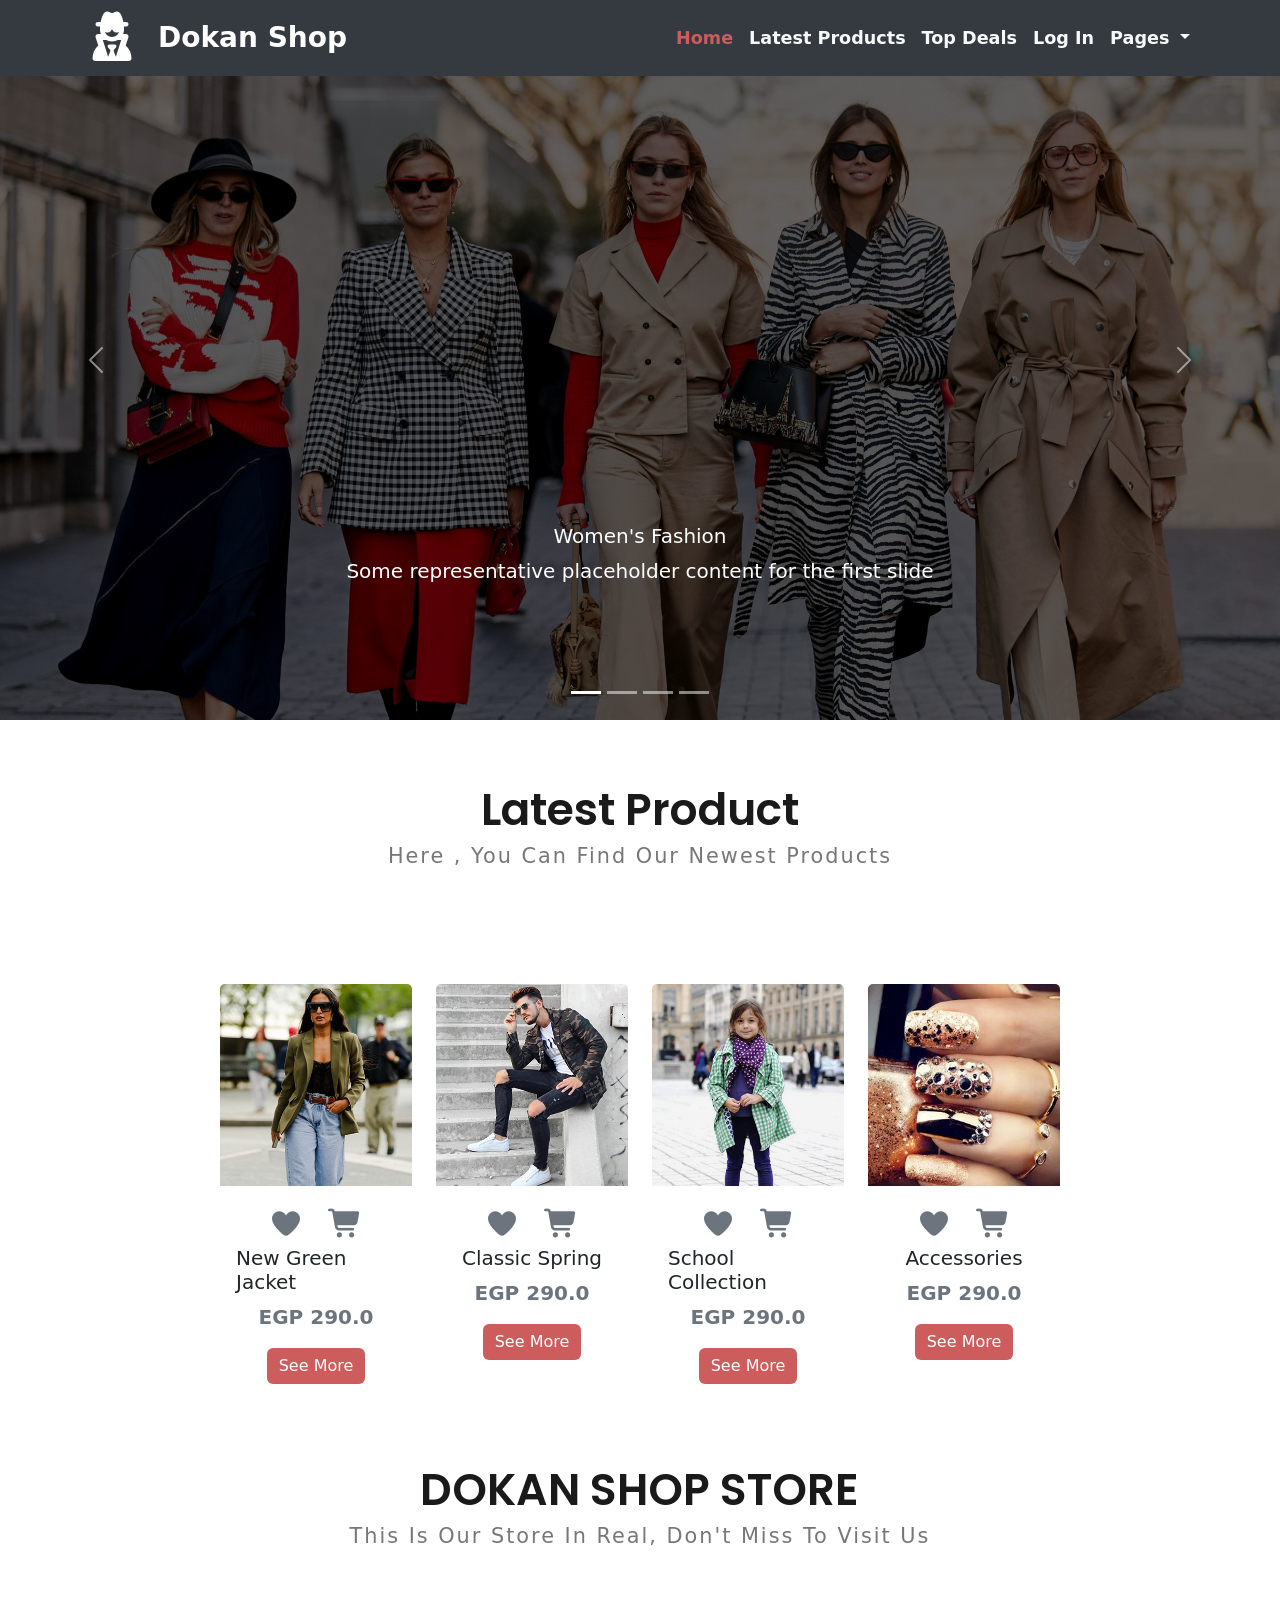
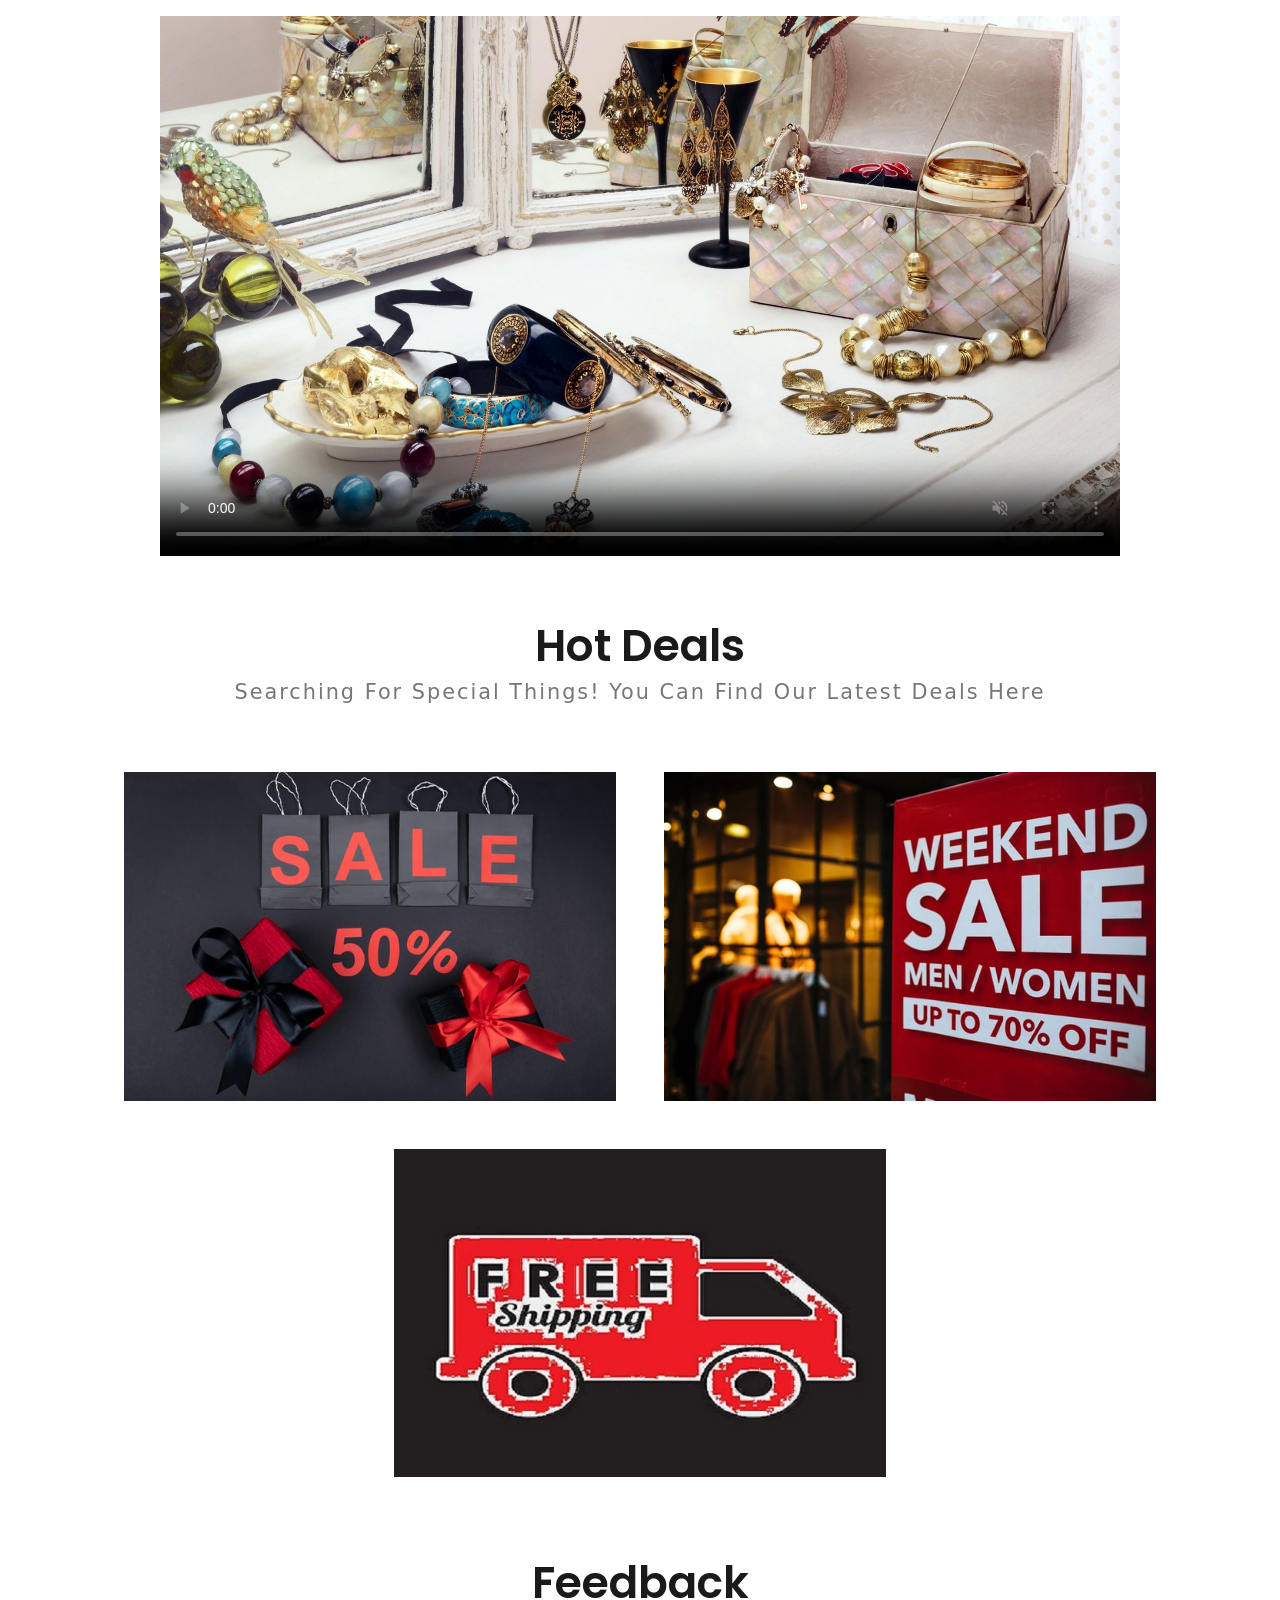
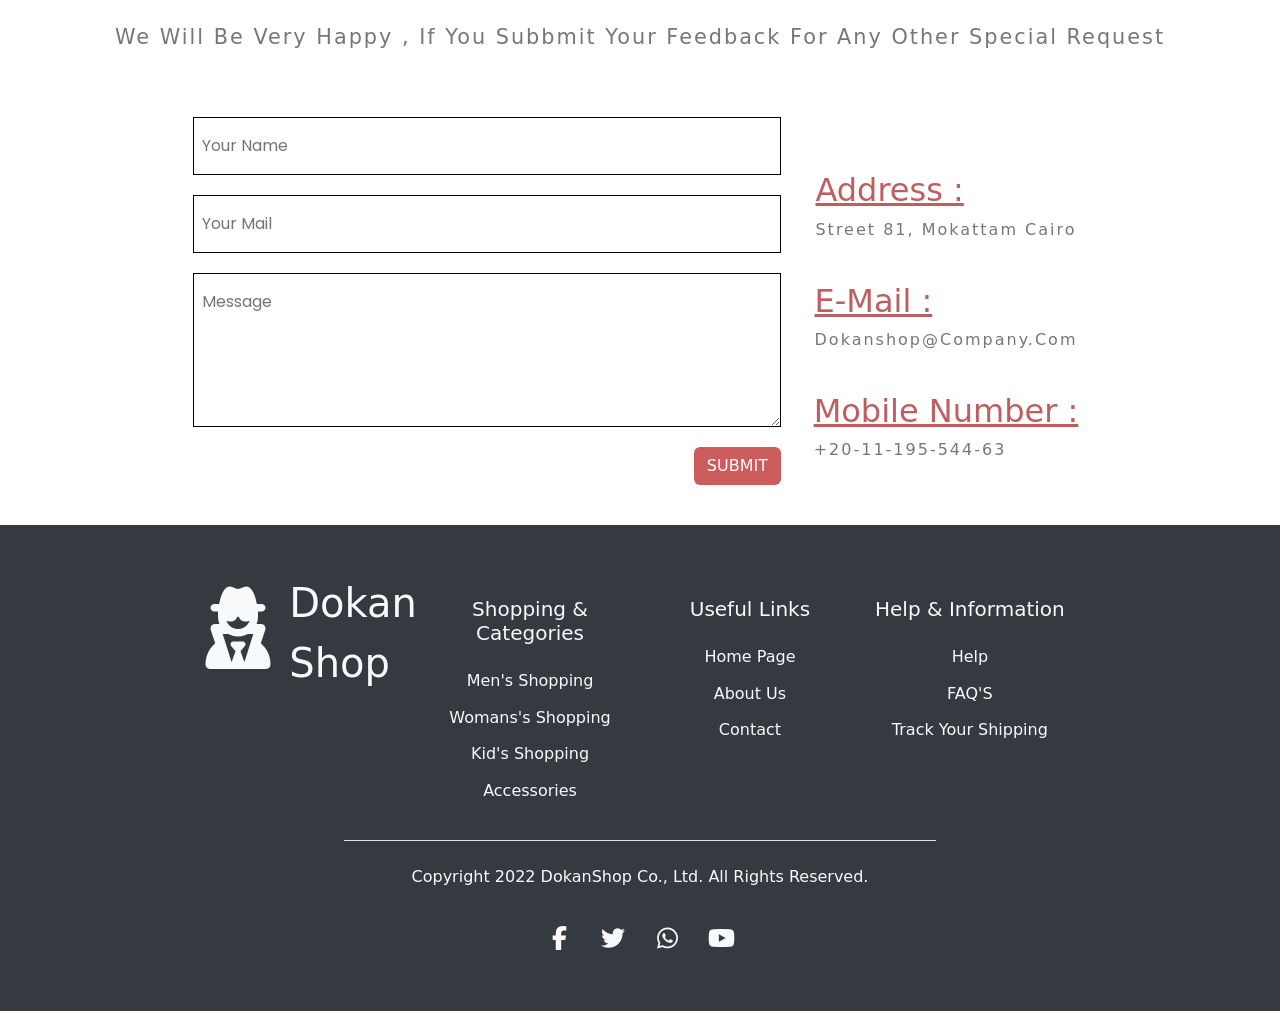
==== index.html @ b4fa2445 "removed any redundant classes" ====
<!doctype html>
<html lang="en">
  <head>
    <meta charset="UTF-8" />
    <meta name="viewport" content="width=device-width, initial-scale=1.0" />
    <link rel="stylesheet" href="CSS/index.css" />
    <link rel="stylesheet" href="CSS/bootstrap.min.css" />
    <link rel="stylesheet" href="CSS/all.min.css" />
    <link rel="stylesheet" href="CSS/navbar&end_section.css" />
    <link rel="stylesheet" href="CSS/txt_styles.css" />
    <link
      href="https://fonts.googleapis.com/css2?family=Poppins:wght@400;600;700&display=swap"
      rel="stylesheet"
    />
    <title>DOKAN SHOP</title>
  </head>
  <body>
    <!-- NAV -->
    <nav
      class="navbar navbar-expand-lg bg-grey position-fixed top-0 z-3 w-100"
      data-bs-theme="dark"
    >
      <div class="container fw-bolder">
        <a class="navbar-brand" href="#"
          ><i class="fas fa-user-secret size"></i
        ></a>
        <a class="navbar-brand fs-3" href="#">Dokan Shop</a>
        <button
          class="navbar-toggler"
          type="button"
          data-bs-toggle="collapse"
          data-bs-target="#navbarNav"
          aria-controls="navbarNav"
          aria-expanded="false"
          aria-label="Toggle navigation"
        >
          <span class="navbar-toggler-icon"></span>
        </button>
        <div
          class="collapse navbar-collapse justify-content-end"
          id="navbarNav"
        >
          <ul class="navbar-nav">
            <li class="nav-item">
              <a
                class="nav-link active fw-bolder nav_text home_c"
                aria-current="page"
                href="#"
                >Home</a
              >
            </li>
            <li class="nav-item">
              <a class="nav-link text-light nav_text" href="#Product"
                >Latest Products</a
              >
            </li>
            <li class="nav-item">
              <a class="nav-link text-light nav_text" href="#Deals"
                >Top Deals</a
              >
            </li>
            <li class="nav-item">
              <a class="nav-link text-light nav_text" href="html/LogIn.html"
                >Log In</a
              >
            </li>
            <li class="nav-item dropdown">
              <a
                class="nav-link dropdown-toggle text-light nav_text"
                href="#"
                role="button"
                data-bs-toggle="dropdown"
                aria-expanded="false"
              >
                Pages
              </a>
              <ul class="dropdown-menu">
                <li>
                  <a class="dropdown-item nav_text" href="html/About.html"
                    >About Us</a
                  >
                </li>
                <li>
                  <a class="dropdown-item nav_text" href="html/MenPage.html"
                    >Men's</a
                  >
                </li>
                <li>
                  <a class="dropdown-item nav_text" href="html/WomanPage.html"
                    >Women's</a
                  >
                </li>
                <li>
                  <a class="dropdown-item nav_text" href="html/KidsPage.html"
                    >Kid's</a
                  >
                </li>
                <li>
                  <a class="dropdown-item nav_text" href="html/Accessories.html"
                    >Accessories</a
                  >
                </li>
                <li><hr class="dropdown-divider nav_line" /></li>
                <li>
                  <a class="dropdown-item nav_text" href="html/Contact.html"
                    >Contact Us</a
                  >
                </li>
              </ul>
            </li>
          </ul>
        </div>
      </div>
    </nav>
    <!-- NAV -->

    <!-- Carousel -->
    <div id="carouselExampleIndicators" class="carousel slide mb-5">
      <div class="carousel-indicators indicators">
        <button
          type="button"
          data-bs-target="#carouselExampleIndicators"
          data-bs-slide-to="0"
          class="active"
          aria-current="true"
          aria-label="Slide 1"
        ></button>
        <button
          type="button"
          data-bs-target="#carouselExampleIndicators"
          data-bs-slide-to="1"
          aria-label="Slide 2"
        ></button>
        <button
          type="button"
          data-bs-target="#carouselExampleIndicators"
          data-bs-slide-to="2"
          aria-label="Slide 3"
        ></button>
        <button
          type="button"
          data-bs-target="#carouselExampleIndicators"
          data-bs-slide-to="3"
          aria-label="Slide 4"
        ></button>
      </div>
      <div class="carousel-inner">
        <div class="carousel-item active">
          <img
            src="media/women-001.jpg"
            class="d-block w-100 adjust"
            alt="Women's Fashion"
          />
          <div class="carousel-caption mb-lg-4 mb-sm-1 indicators top_70">
            <h1 class="fs-5">Women's Fashion</h1>
            <p class="fs-5 fw-light">
              Some representative placeholder content for the first slide
            </p>
          </div>
        </div>
        <div class="carousel-item">
          <img
            src="media/men-001.jpg"
            class="d-block w-100 adjust"
            alt="Men's Fashion"
          />
          <div class="carousel-caption mb-lg-4 mb-sm-1 fs-3 indicators top_70">
            <h1 class="fs-5">Men's Fashion</h1>
            <p class="fs-5 fw-light">
              Some representative placeholder content for the second slide
            </p>
          </div>
        </div>
        <div class="carousel-item">
          <img
            src="media/kid-001.jpg"
            class="d-block w-100 adjust"
            alt="Kid's Fashion"
          />
          <div class="carousel-caption mb-lg-4 mb-sm-1 fs-3 indicators top_70">
            <h1 class="fs-5">Kid's Fashion</h1>
            <p class="fs-5 fw-light">
              Some representative placeholder content for the third slide
            </p>
          </div>
        </div>
        <div class="carousel-item">
          <img
            src="media/accessories-001.jpg"
            class="d-block w-100 adjust"
            alt="Accessories"
          />
          <div class="carousel-caption mb-lg-4 mb-sm-1 fs-3 indicators top_70">
            <h1 class="fs-5">Accessories</h1>
            <p class="fs-5 fw-light">
              Some representative placeholder content for the fourth slide
            </p>
          </div>
        </div>
      </div>
      <button
        class="carousel-control-prev indicators"
        type="button"
        data-bs-target="#carouselExampleIndicators"
        data-bs-slide="prev"
      >
        <span class="carousel-control-prev-icon" aria-hidden="true"></span>
        <span class="visually-hidden">Previous</span>
      </button>
      <button
        class="carousel-control-next indicators"
        type="button"
        data-bs-target="#carouselExampleIndicators"
        data-bs-slide="next"
      >
        <span class="carousel-control-next-icon" aria-hidden="true"></span>
        <span class="visually-hidden">Next</span>
      </button>
    </div>
    <!-- Carousel -->

    <!-- Product -->
    <section
      class="container d-flex flex-column align-items-center gap-5 p-3 prod_w"
      id="Product"
    >
      <div class="title1">
        <h1 class="text-center main_title">Latest Product</h1>
        <p class="text-center prod_txt">
          here , you can find our newest products
        </p>
      </div>
      <div class="row w-100 mt-5">
        <!-- Card 1 -->
        <div class="card border-0 col-lg-3 col-md-6 col-sm-12">
          <img
            src="media/women-01.jpg"
            class="card-img-top"
            alt="New Green Jacket"
          />
          <div class="card-body d-flex align-items-center flex-column">
            <div
              class="card_i d-flex justify-content-evenly p-2 w-100 text-secondary"
            >
              <i class="fa-solid fa-heart fs-3 icon_hov"></i>
              <i class="fa-solid fa-cart-shopping fs-3 icon_hov"></i>
            </div>
            <h5 class="card-title">New Green Jacket</h5>
            <p class="card-text text-secondary fs-5 fw-bold">EGP 290.0</p>
            <a href="html/WomanPage.html" class="btn btn_cust">See More</a>
          </div>
        </div>
        <!-- Card 2 -->
        <div class="card border-0 col-lg-3 col-md-6 col-12">
          <img
            src="media/men-01.jpg"
            class="card-img-top"
            alt="Classic Spring"
          />
          <div class="card-body d-flex align-items-center flex-column">
            <div
              class="card_i d-flex justify-content-evenly p-2 w-100 text-secondary"
            >
              <i class="fa-solid fa-heart fs-3 icon_hov"></i>
              <i class="fa-solid fa-cart-shopping fs-3 icon_hov"></i>
            </div>
            <h5 class="card-title">Classic Spring</h5>
            <p class="card-text text-secondary fs-5 fw-bold">EGP 290.0</p>
            <a href="html/MenPage.html" class="btn btn_cust">See More</a>
          </div>
        </div>
        <!-- Card 3 -->
        <div class="card border-0 col-lg-3 col-md-6 col-sm-12">
          <img
            src="media/kid-01.jpg"
            class="card-img-top"
            alt="School Collection"
          />
          <div class="card-body d-flex align-items-center flex-column">
            <div
              class="card_i d-flex justify-content-evenly p-2 w-100 text-secondary"
            >
              <i class="fa-solid fa-heart fs-3 icon_hov"></i>
              <i class="fa-solid fa-cart-shopping fs-3 icon_hov"></i>
            </div>
            <h5 class="card-title">School Collection</h5>
            <p class="card-text text-secondary fs-5 fw-bold">EGP 290.0</p>
            <a href="html/KidsPage.html" class="btn btn_cust">See More</a>
          </div>
        </div>
        <!-- Card 4 -->
        <div class="card border-0 col-lg-3 col-md-6 col-sm-12">
          <img
            src="media/accessories-01.jpg"
            class="card-img-top"
            alt="Accessories"
          />
          <div class="card-body d-flex align-items-center flex-column">
            <div
              class="card_i d-flex justify-content-evenly p-2 w-100 text-secondary"
            >
              <i class="fa-solid fa-heart fs-3 icon_hov"></i>
              <i class="fa-solid fa-cart-shopping fs-3 icon_hov"></i>
            </div>
            <h5 class="card-title">Accessories</h5>
            <p class="card-text text-secondary fs-5 fw-bold">EGP 290.0</p>
            <a href="html/Accessories.html" class="btn btn_cust">See More</a>
          </div>
        </div>
      </div>
    </section>
    <!-- Product -->

    <!-- Shop Video -->
    <section
      id="ShopVideo"
      class="d-flex justify-content-center align-items-center flex-column mt-5 gap-5"
    >
      <div class="text-center">
        <h1 class="main_title">DOKAN SHOP STORE</h1>
        <p class="prod_txt">
          This is Our Store In Real, Don't Miss To Visit Us
        </p>
      </div>

      <div class="video ratio ratio-16x9 w-75">
        <video
          controls
          muted
          class="object-fit-cover"
          poster="media/accessories-001.jpg"
        >
          <source src="media/videoplayback.mp4" type="video/mp4" />
        </video>
      </div>
    </section>
    <!-- Shop Video -->

    <!-- Deals -->
    <section
      id="Deals"
      class="d-flex flex-column justify-content-center align-items-center mt-5 p-3"
    >
      <div class="text-center pb-5">
        <h1 class="main_title">Hot Deals</h1>
        <p class="prod_txt">
          Searching For Special Things! You Can Find Our Latest Deals Here
        </p>
      </div>
      <div class="row justify-content-center g-5">
        <!-- Card1 -->
        <div
          class="deal_card position-relative d-flex justify-content-center align-items-center col-lg-5 col-md-6 col-12"
        >
          <img
            src="media/deal-02.jpg"
            alt="Black Friday Deal"
            class="w-100 h-auto d-block"
          />
          <div
            class="offer position-absolute d-flex flex-column text-light justify-content-center align-items-center text-center p-3"
          >
            <p class="offer_txt fs-2">Enjoy 50%</p>
            <p class="offer_txt fs-2">Discount On</p>
            <p class="offer_txt fs-2">Black Friday</p>
          </div>
        </div>
        <!-- Card2 -->
        <div
          class="deal_card position-relative d-flex justify-content-center align-items-center col-lg-5 col-md-6 col-12"
        >
          <img
            src="media/deal-03.jpg"
            alt="Weekend Deal"
            class="w-100 h-auto d-block"
          />
          <div
            class="offer position-absolute d-flex flex-column text-light justify-content-center align-items-center text-center p-3"
          >
            <p class="offer_txt fs-2">Enjoy Up To 70%</p>
            <p class="offer_txt fs-2">Sales On</p>
            <p class="offer_txt fs-2">Weekend</p>
          </div>
        </div>
        <!-- Card3 -->
        <div
          class="deal_card position-relative d-flex justify-content-center align-items-center col-lg-5 col-md-6 col-12"
        >
          <img
            src="media/deal-07.jpg"
            alt="Registration Deal"
            class="w-100 h-auto d-block"
          />
          <div
            class="offer position-absolute d-flex flex-column text-light justify-content-center align-items-center text-center p-3"
          >
            <p class="offer_txt fs-2">Enjoy Free</p>
            <p class="offer_txt fs-2">Delivery While</p>
            <p class="offer_txt fs-2">Register</p>
          </div>
        </div>
      </div>
    </section>
    <!-- Deals -->

    <!-- FORM -->
    <section id="Form" class="d-flex flex-column mt-5 p-3">
      <div class="d-flex flex-column gap-2 mb-4 text-center">
        <h1 class="main_title">Feedback</h1>
        <p class="prod_txt">
          We Will be Very Happy , If you Subbmit Your Feedback For Any Other
          Special Request
        </p>
      </div>
      <div class="d-flex p-4 justify-content-center row">
        <div class="col-lg-6 col-md-10 col-sm-12">
          <form class="w-100 d-flex flex-column gap-3">
            <input
              type="text"
              placeholder="Your Name"
              class="w-100 text-body-tertiary bg-body border border-black px-2 py-3 role"
              required
            />
            <input
              type="email"
              placeholder="Your Mail"
              class="w-100 text-body-tertiary bg-body border border-black px-2 py-3 role"
              required
            />
            <textarea
              placeholder="Message"
              class="w-100 text-body-tertiary bg-body border border-black px-2 py-3 role"
              rows="5"
              required
            ></textarea>
            <div class="d-flex justify-content-end">
              <button type="submit" class="btn nav_line">SUBMIT</button>
            </div>
          </form>
        </div>
        <div
          class="d-flex flex-column gap-4 col-lg-3 col-md-6 col-sm-12 justify-content-center align-items-center form_center mt-5"
        >
          <div>
            <h2 class="address_title fs-2">Address :</h2>
            <p class="feed_txt">Street 81, Mokattam Cairo</p>
          </div>
          <div>
            <h2 class="address_title fs-2">E-Mail :</h2>
            <p class="feed_txt">Dokanshop@Company.Com</p>
          </div>
          <div>
            <h2 class="address_title fs-2">Mobile Number :</h2>
            <p class="feed_txt">+20-11-195-544-63</p>
          </div>
        </div>
      </div>
    </section>
    <!-- FORM -->

    <!-- END -->
    <footer
      id="End"
      class="d-flex flex-column justify-content-center align-items-center bg-grey p-5 w-100"
    >
      <div class="up_section justify-content-evenly text-light row">
        <div
          class="d-flex col-lg-3 col-md-6 col-sm-12 justify-content-center gap-3 pt-"
        >
          <i class="fas fa-user-secret logo pt-3"></i>
          <p class="Large_text">
            Dokan<br />
            Shop
          </p>
        </div>
        <div
          class="d-flex flex-column g-4 text-center col-lg-3 col-md-6 col-sm-12"
        >
          <h2 class="fs-5 mb-4">Shopping & Categories</h2>
          <a
            class="fs-6 nav_txt text-decoration-none text-light end_txt"
            href="html/MenPage.html"
            >Men's Shopping</a
          >
          <a
            class="fs-6 nav_txt text-decoration-none text-light end_txt"
            href="html/WomanPage.html"
            >Womans's Shopping</a
          >
          <a
            class="fs-6 nav_txt text-decoration-none text-light end_txt"
            href="html/KidsPage.html"
            >Kid's Shopping</a
          >
          <a
            class="fs-6 nav_txt text-decoration-none text-light end_txt"
            href="html/Accessories.html"
            >Accessories</a
          >
        </div>
        <div
          class="d-flex flex-column g-4 text-center col-lg-3 col-md-6 col-sm-12"
        >
          <h2 class="fs-5 mb-4">Useful Links</h2>
          <a
            class="fs-6 nav_txt text-decoration-none text-light end_txt"
            href="#"
            >Home Page</a
          >
          <a
            class="fs-6 nav_txt text-decoration-none text-light end_txt"
            href="html/About.html"
            >About Us</a
          >
          <a
            class="fs-6 nav_txt text-decoration-none text-light end_txt"
            href="html/Contact.html"
            >Contact</a
          >
        </div>
        <div
          class="d-flex flex-column g-4 text-center col-lg-3 col-md-6 col-sm-12"
        >
          <h2 class="fs-5 mb-4">Help & Information</h2>
          <a class="fs-6 nav_txt text-decoration-none text-light end_txt"
            >Help</a
          >
          <a class="fs-6 nav_txt text-decoration-none text-light end_txt"
            >FAQ'S</a
          >
          <a class="fs-6 nav_txt text-decoration-none text-light end_txt"
            >Track Your Shipping</a
          >
        </div>
      </div>
      <div
        class="down_section border-top w-50 mt-4 align-items-center justify-content-center"
      >
        <div class="py-4 d-flex justify-content-center align-items-center">
          <p class="fs-6 nav_txt text-decoration-none text-light text-center">
            Copyright 2022 DokanShop Co., Ltd. All Rights Reserved.
          </p>
        </div>
        <div class="d-flex gap-4 justify-content-center">
          <a href="https://www.facebook.com/" class="text-decoration-none">
            <i
              class="fa-brands fa-facebook-f fs-4 nav_txt text-light facebook"
            ></i
          ></a>

          <a href="https://www.x.com/" class="text-decoration-none"
            ><i class="fa-brands fa-twitter fs-4 nav_txt text-light twitter"></i
          ></a>
          <a href="https://www.whatsapp.com/" class="text-decoration-none"
            ><i
              class="fa-brands fa-whatsapp fs-4 nav_txt text-light whatsapp"
            ></i
          ></a>
          <a href="https://www.youtube.com/" class="text-decoration-none"
            ><i class="fa-brands fa-youtube fs-4 nav_txt text-light youtube"></i
          ></a>
        </div>
      </div>
    </footer>
    <!-- END -->
    <script src="JS/bootstrap.bundle.min.js"></script>
  </body>
</html>
---- CSS/index.css ----
#Product,
#Deals {
  scroll-margin-top: 80px;
}

.adjust {
  filter: brightness(0.4);
}

.top_70 {
  top: 70%;
}

.gap {
  gap: 4.5rem;
}

.deal_card {
  transition: transform 0.5s ease;
}

/* Form Section */
.address_title {
  color: #be5e5f;
  text-decoration: underline;
}

/* Offer Overlay */
.offer {
  top: 8%;
  bottom: 8%;
  left: 10%;
  right: 10%;
  background-color: rgba(192, 57, 43, 0.85);
  color: #ffffff;
  opacity: 0;
  border-radius: 6px;
  pointer-events: none;
}

.deal_card:hover .offer {
  animation: open1 0.5s ease-out forwards;
}

/* Custom Buttons & Hover States */
.btn_cust {
  background-color: #cd5c5c !important;
  border: none !important;
  color: #ffffff !important;
  transition: transform 0.5s ease !important;
}

.btn_cust:hover {
  transform: scale(1.1);
}

.icon_hov:hover {
  color: #e74c3c !important;
  transition: color 0.5s ease !important;
}

@keyframes open1 {
  0% {
    transform: scale(0);
    opacity: 0;
  }
  50% {
    transform: scale(0.5);
    opacity: 0.5;
  }
  100% {
    transform: scale(1);
    opacity: 1;
  }
}

@media (max-width: 992px) {
  .indicators {
    visibility: hidden;
  }
}
---- CSS/navbar&end_section.css ----
.bg-grey {
  background-color: #343a40;
}
.size {
  font-size: 3rem;
}
.nav_text {
  transition: 0.5s !important;
  font-size: 1.1rem !important ;
}
.nav_line {
  background-color: indianred !important ;
  color: white !important ;
}
.nav_text:hover {
  color: white !important ;
  background-color: indianred !important ;
  text-transform: uppercase;
  border-radius: 0.4rem !important ;
}
.end_txt:hover {
  color: indianred !important ;
  transition: 0.5s !important ;
}
.nav_txt {
  font-size: 1rem;
  margin-bottom: 0.8rem;
}
.logo {
  font-size: 5rem;
}
.Large_text {
  font-size: 2.5rem;
}
.facebook:hover {
  color: #3b5998 !important ;
  transition: 0.5s !important ;
}
.twitter:hover {
  color: #00acee !important ;
  transition: 0.5s !important ;
}
.whatsapp:hover {
  color: #25d366 !important ;
  transition: 0.5s !important ;
}
.youtube:hover {
  color: #ff0000 !important ;
  transition: 0.5s !important ;
}
.prod_w {
  width: 70% !important;
}
.res_w {
  width: 50% !important;
}
.home_c {
  color: indianred !important ;
}
.card_border {
  outline-style: outset;
  outline-color: whitesmoke;
  outline-width: 0.2rem;
}
@media (max-width: 992px) {
  .prod_w {
    width: 100% !important;
  }
  .form_center {
    text-align: center !important;
  }
  .res_w {
    width: 100% !important;
  }
  .btn_stretch {
    width: 100% !important;
  }
}
---- CSS/txt_styles.css ----
.prod_txt {
  font-size: 1.3rem;
  color: #777777;
  font-weight: 400;
  text-transform: capitalize;
  letter-spacing: 2px;
}
.main_title {
  font-family: "Poppins", sans-serif;
  font-weight: 600;
  color: #1a1a1a;
  font-size: 2.75rem;
  margin-bottom: 0.25rem;
}
/* Form Section */
.address_title {
  color: #be5e5f;
  text-decoration: underline;
}
.feed_txt {
  font-size: 1rem;
  color: #777777;
  font-weight: 400;
  text-transform: capitalize;
  letter-spacing: 2px;
}
.name,
.role,
.team_title {
  font-family: "Poppins", sans-serif;
  font-weight: 500;
  color: #1a1a1a;
  font-size: 1.75rem;
  margin-bottom: 0.25rem;
}
.role {
  font-weight: 400;
  color: #6c757d !important;
  font-size: 1rem;
}
.team_title {
  font-size: 2.75rem;
}
.contact_border {
  outline-style: outset;
  outline-color: whitesmoke;
  outline-width: 0.5rem;
}
/* For Contact, About */
.banner-section {
  height: 40vh;
  background: url("../media/About/about-us-page-heading.jpg") top center / cover;
}
.input_txt {
  font-size: 1rem;
  color: indianred;
  font-weight: 600;
}
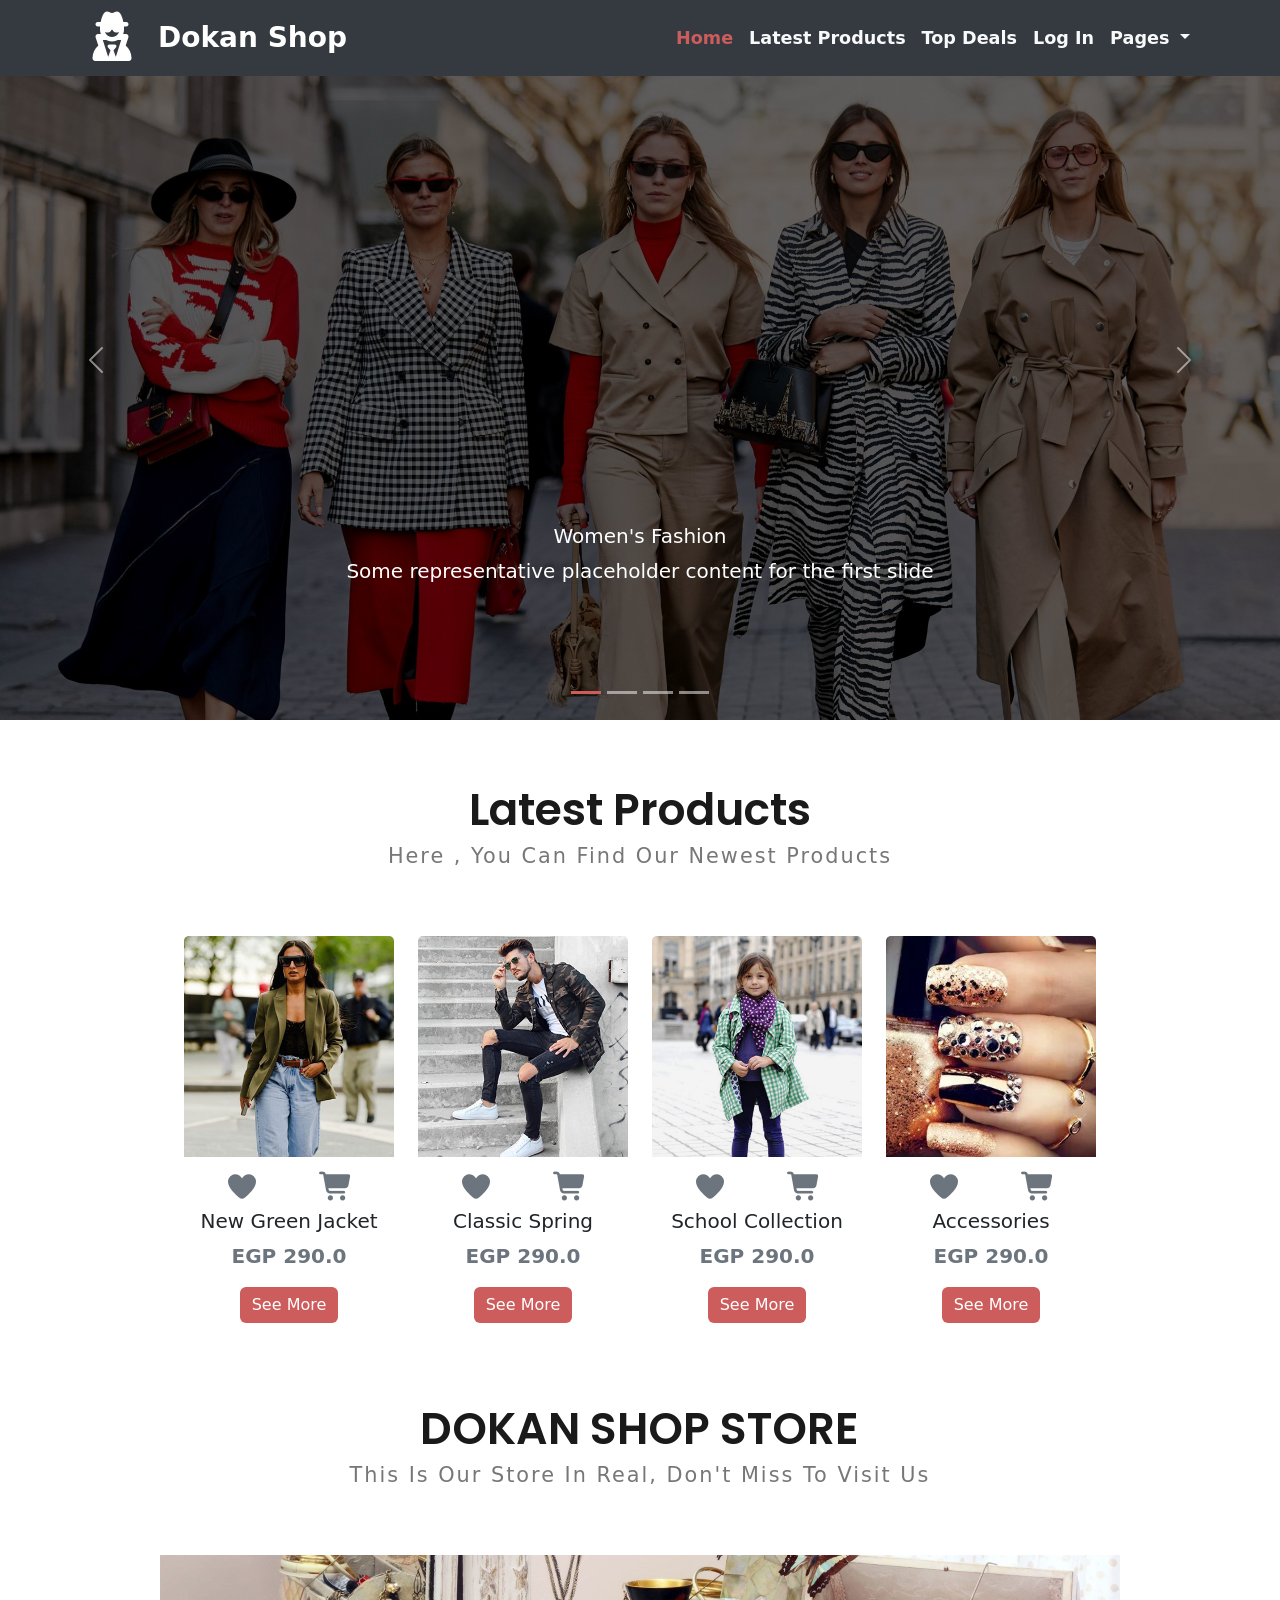
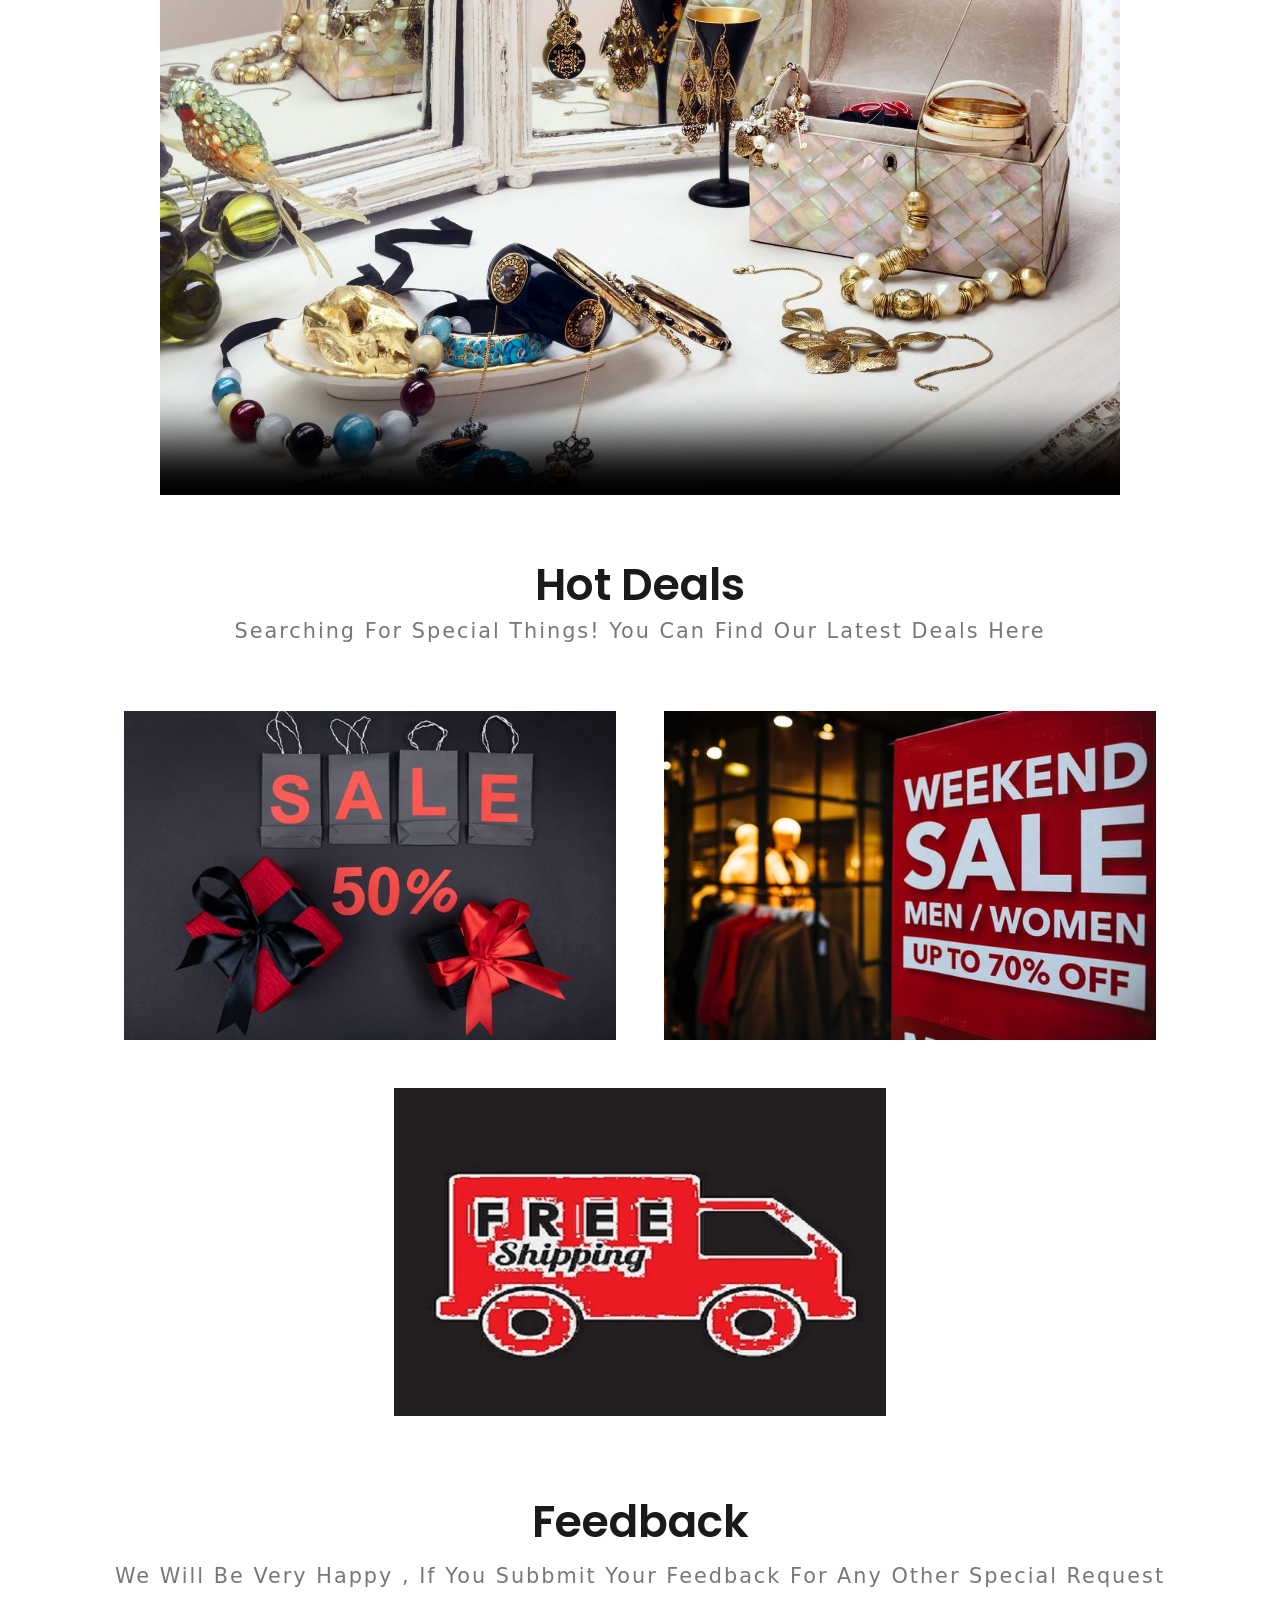
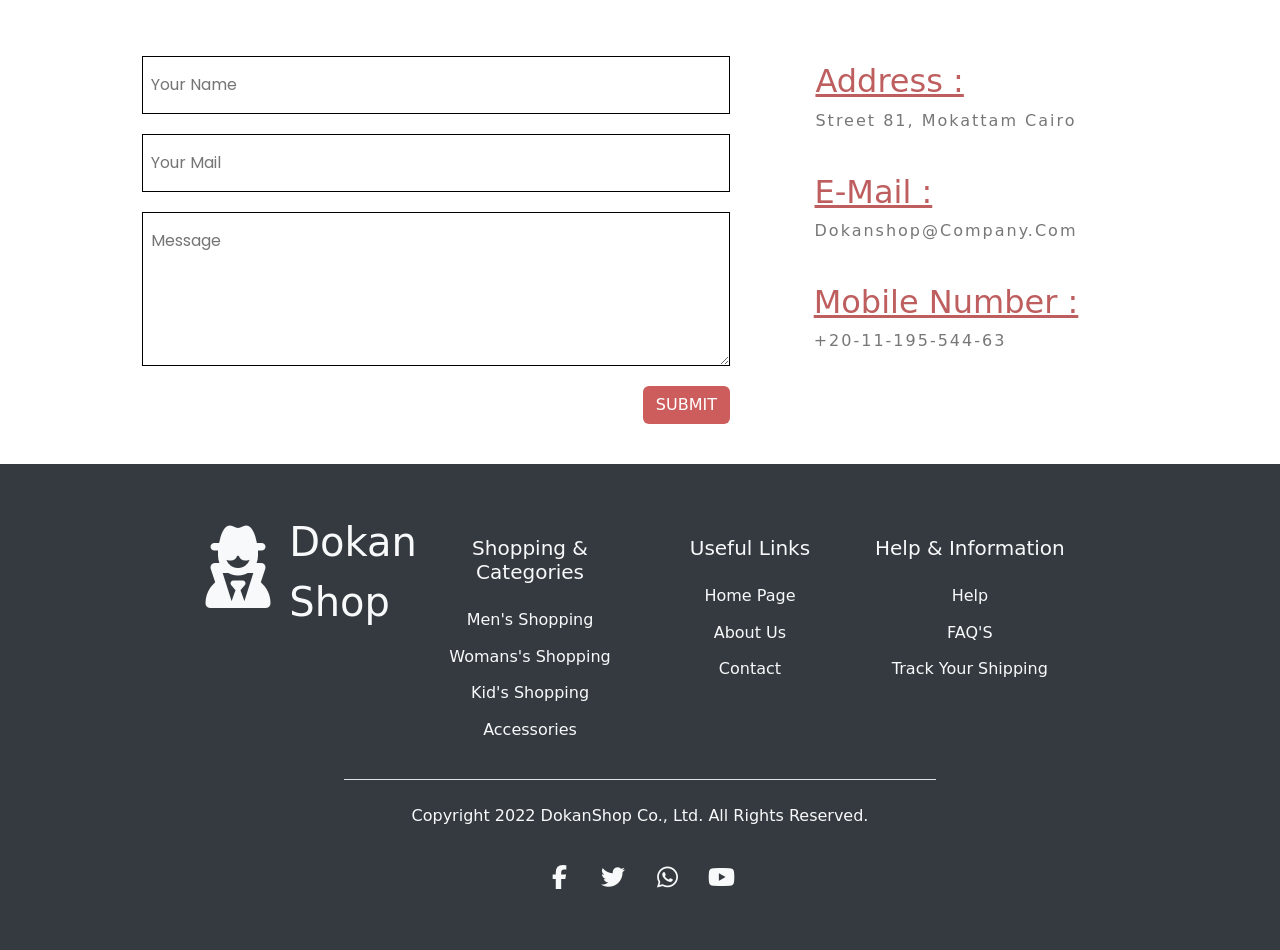
==== commit 6f0cf1f1: "aadded red effect in carousel" ====
--- a/index.html
+++ b/index.html
@@ -12,6 +12,7 @@
       href="https://fonts.googleapis.com/css2?family=Poppins:wght@400;600;700&display=swap"
       rel="stylesheet"
     />
+    <link rel="icon" href="media/detective-spy-logo-free-vector.jpg" />
     <title>DOKAN SHOP</title>
   </head>
   <body>
@@ -221,90 +222,100 @@
 
     <!-- Product -->
     <section
-      class="container d-flex flex-column align-items-center gap-5 p-3 prod_w"
+      class="d-flex flex-column align-items-center gap-5 p-3"
       id="Product"
     >
       <div class="title1">
-        <h1 class="text-center main_title">Latest Product</h1>
+        <h1 class="text-center main_title">Latest Products</h1>
         <p class="text-center prod_txt">
           here , you can find our newest products
         </p>
       </div>
-      <div class="row w-100 mt-5">
-        <!-- Card 1 -->
-        <div class="card border-0 col-lg-3 col-md-6 col-sm-12">
-          <img
-            src="media/women-01.jpg"
-            class="card-img-top"
-            alt="New Green Jacket"
-          />
-          <div class="card-body d-flex align-items-center flex-column">
+      <div class="container prod2_w">
+        <div class="row justify-content-evenly g-4">
+          <!-- Card 1 -->
+          <div class="card border-0 col-lg-3 col-md-6 col-sm-12">
+            <img
+              src="media/women-01.jpg"
+              class="card-img-top"
+              alt="New Green Jacket"
+            />
             <div
-              class="card_i d-flex justify-content-evenly p-2 w-100 text-secondary"
+              class="card-body justify-content-center text-center d-flex align-items-center flex-column"
             >
-              <i class="fa-solid fa-heart fs-3 icon_hov"></i>
-              <i class="fa-solid fa-cart-shopping fs-3 icon_hov"></i>
+              <div
+                class="card_i d-flex justify-content-between text-center px-4 w-100 text-secondary mb-2"
+              >
+                <i class="fa-solid fa-heart fs-3 icon_hov"></i>
+                <i class="fa-solid fa-cart-shopping fs-3 icon_hov"></i>
+              </div>
+              <h5 class="card-title">New Green Jacket</h5>
+              <p class="card-text text-secondary fs-5 fw-bold">EGP 290.0</p>
+              <a href="html/WomanPage.html" class="btn btn_cust">See More</a>
             </div>
-            <h5 class="card-title">New Green Jacket</h5>
-            <p class="card-text text-secondary fs-5 fw-bold">EGP 290.0</p>
-            <a href="html/WomanPage.html" class="btn btn_cust">See More</a>
-          </div>
-        </div>
-        <!-- Card 2 -->
-        <div class="card border-0 col-lg-3 col-md-6 col-12">
-          <img
-            src="media/men-01.jpg"
-            class="card-img-top"
-            alt="Classic Spring"
-          />
-          <div class="card-body d-flex align-items-center flex-column">
+          </div>
+          <!-- Card 2 -->
+          <div class="card border-0 col-lg-3 col-md-6 col-12">
+            <img
+              src="media/men-01.jpg"
+              class="card-img-top"
+              alt="Classic Spring"
+            />
             <div
-              class="card_i d-flex justify-content-evenly p-2 w-100 text-secondary"
+              class="card-body justify-content-center text-center d-flex align-items-center flex-column"
             >
-              <i class="fa-solid fa-heart fs-3 icon_hov"></i>
-              <i class="fa-solid fa-cart-shopping fs-3 icon_hov"></i>
+              <div
+                class="card_i d-flex justify-content-between text-center px-4 w-100 text-secondary mb-2"
+              >
+                <i class="fa-solid fa-heart fs-3 icon_hov"></i>
+                <i class="fa-solid fa-cart-shopping fs-3 icon_hov"></i>
+              </div>
+              <h5 class="card-title">Classic Spring</h5>
+              <p class="card-text text-secondary fs-5 fw-bold">EGP 290.0</p>
+              <a href="html/MenPage.html" class="btn btn_cust">See More</a>
             </div>
-            <h5 class="card-title">Classic Spring</h5>
-            <p class="card-text text-secondary fs-5 fw-bold">EGP 290.0</p>
-            <a href="html/MenPage.html" class="btn btn_cust">See More</a>
-          </div>
-        </div>
-        <!-- Card 3 -->
-        <div class="card border-0 col-lg-3 col-md-6 col-sm-12">
-          <img
-            src="media/kid-01.jpg"
-            class="card-img-top"
-            alt="School Collection"
-          />
-          <div class="card-body d-flex align-items-center flex-column">
+          </div>
+          <!-- Card 3 -->
+          <div class="card border-0 col-lg-3 col-md-6 col-sm-12">
+            <img
+              src="media/kid-01.jpg"
+              class="card-img-top"
+              alt="School Collection"
+            />
             <div
-              class="card_i d-flex justify-content-evenly p-2 w-100 text-secondary"
+              class="card-body justify-content-center text-center d-flex align-items-center flex-column"
             >
-              <i class="fa-solid fa-heart fs-3 icon_hov"></i>
-              <i class="fa-solid fa-cart-shopping fs-3 icon_hov"></i>
+              <div
+                class="card_i d-flex justify-content-between text-center px-4 w-100 text-secondary mb-2"
+              >
+                <i class="fa-solid fa-heart fs-3 icon_hov"></i>
+                <i class="fa-solid fa-cart-shopping fs-3 icon_hov"></i>
+              </div>
+              <h5 class="card-title">School Collection</h5>
+              <p class="card-text text-secondary fs-5 fw-bold">EGP 290.0</p>
+              <a href="html/KidsPage.html" class="btn btn_cust">See More</a>
             </div>
-            <h5 class="card-title">School Collection</h5>
-            <p class="card-text text-secondary fs-5 fw-bold">EGP 290.0</p>
-            <a href="html/KidsPage.html" class="btn btn_cust">See More</a>
-          </div>
-        </div>
-        <!-- Card 4 -->
-        <div class="card border-0 col-lg-3 col-md-6 col-sm-12">
-          <img
-            src="media/accessories-01.jpg"
-            class="card-img-top"
-            alt="Accessories"
-          />
-          <div class="card-body d-flex align-items-center flex-column">
+          </div>
+          <!-- Card 4 -->
+          <div class="card border-0 col-lg-3 col-md-6 col-sm-12">
+            <img
+              src="media/accessories-01.jpg"
+              class="card-img-top"
+              alt="Accessories"
+            />
             <div
-              class="card_i d-flex justify-content-evenly p-2 w-100 text-secondary"
+              class="card-body justify-content-center text-center d-flex align-items-center flex-column"
             >
-              <i class="fa-solid fa-heart fs-3 icon_hov"></i>
-              <i class="fa-solid fa-cart-shopping fs-3 icon_hov"></i>
+              <div
+                class="card_i d-flex justify-content-between text-center px-4 w-100 text-secondary mb-2"
+              >
+                <i class="fa-solid fa-heart fs-3 icon_hov"></i>
+                <i class="fa-solid fa-cart-shopping fs-3 icon_hov"></i>
+              </div>
+              <h5 class="card-title">Accessories</h5>
+              <p class="card-text text-secondary fs-5 fw-bold">EGP 290.0</p>
+              <a href="html/Accessories.html" class="btn btn_cust">See More</a>
             </div>
-            <h5 class="card-title">Accessories</h5>
-            <p class="card-text text-secondary fs-5 fw-bold">EGP 290.0</p>
-            <a href="html/Accessories.html" class="btn btn_cust">See More</a>
           </div>
         </div>
       </div>
@@ -439,7 +450,7 @@
           </form>
         </div>
         <div
-          class="d-flex flex-column gap-4 col-lg-3 col-md-6 col-sm-12 justify-content-center align-items-center form_center mt-5"
+          class="d-flex flex-column gap-4 col-lg-4 col-md-6 col-sm-12 justify-content-center align-items-center form_center mb-lg-5 mt-5 mt-lg-0"
         >
           <div>
             <h2 class="address_title fs-2">Address :</h2>
--- a/CSS/index.css
+++ b/CSS/index.css
@@ -1,3 +1,9 @@
+* {
+  margin: 0;
+  padding: 0;
+  box-sizing: border-box;
+}
+
 #Product,
 #Deals {
   scroll-margin-top: 80px;
@@ -58,7 +64,10 @@
   color: #e74c3c !important;
   transition: color 0.5s ease !important;
 }
-
+.carousel-indicators .active {
+  background-color: indianred !important;
+  opacity: 1;
+}
 @keyframes open1 {
   0% {
     transform: scale(0);
--- a/CSS/navbar&end_section.css
+++ b/CSS/navbar&end_section.css
@@ -51,6 +51,9 @@
 .prod_w {
   width: 70% !important;
 }
+.prod2_w {
+  width: 75% !important;
+}
 .res_w {
   width: 50% !important;
 }
@@ -66,6 +69,9 @@
   .prod_w {
     width: 100% !important;
   }
+  .pro2_w {
+    width: 100% !important;
+  }
   .form_center {
     text-align: center !important;
   }
--- a/CSS/txt_styles.css
+++ b/CSS/txt_styles.css
@@ -46,13 +46,12 @@
   outline-color: whitesmoke;
   outline-width: 0.5rem;
 }
-/* For Contact, About */
-.banner-section {
-  height: 40vh;
-  background: url("../media/About/about-us-page-heading.jpg") top center / cover;
-}
+
 .input_txt {
   font-size: 1rem;
   color: indianred;
   font-weight: 600;
 }
+body {
+  overflow-x: hidden;
+}
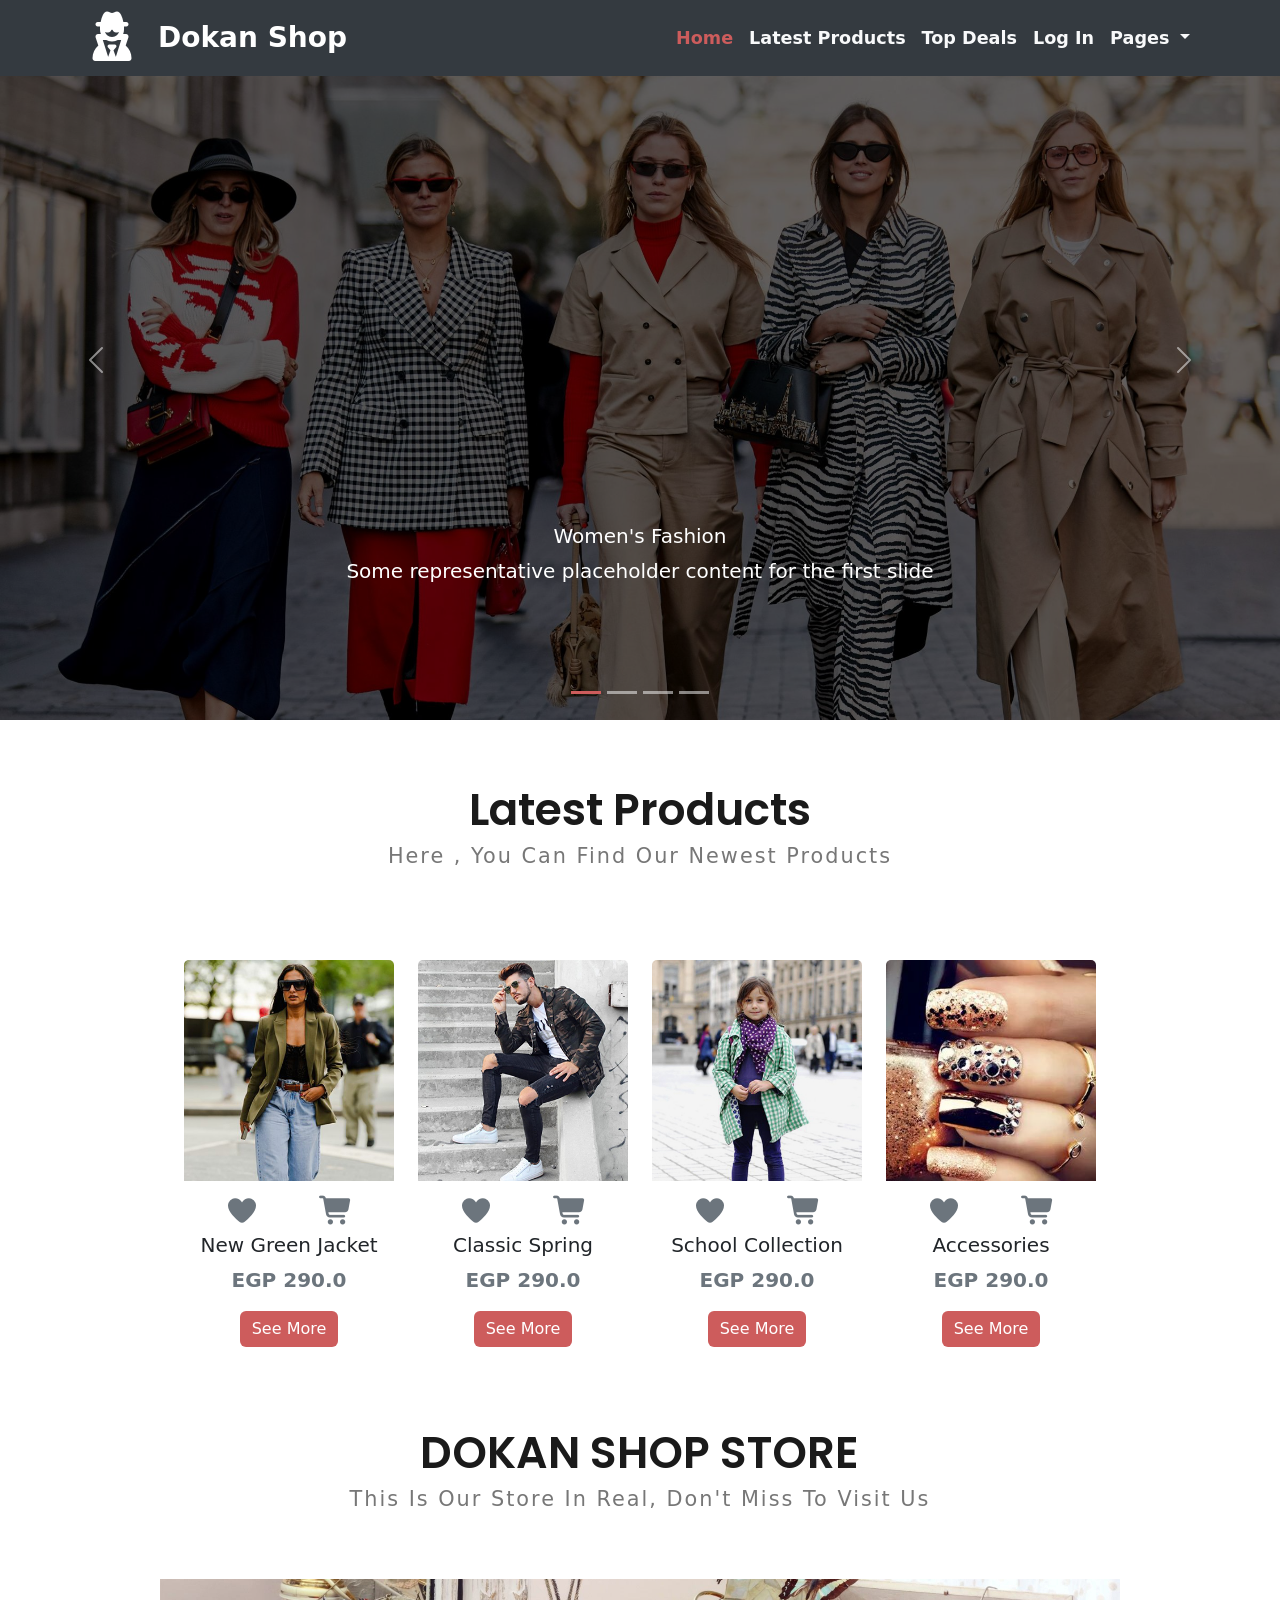
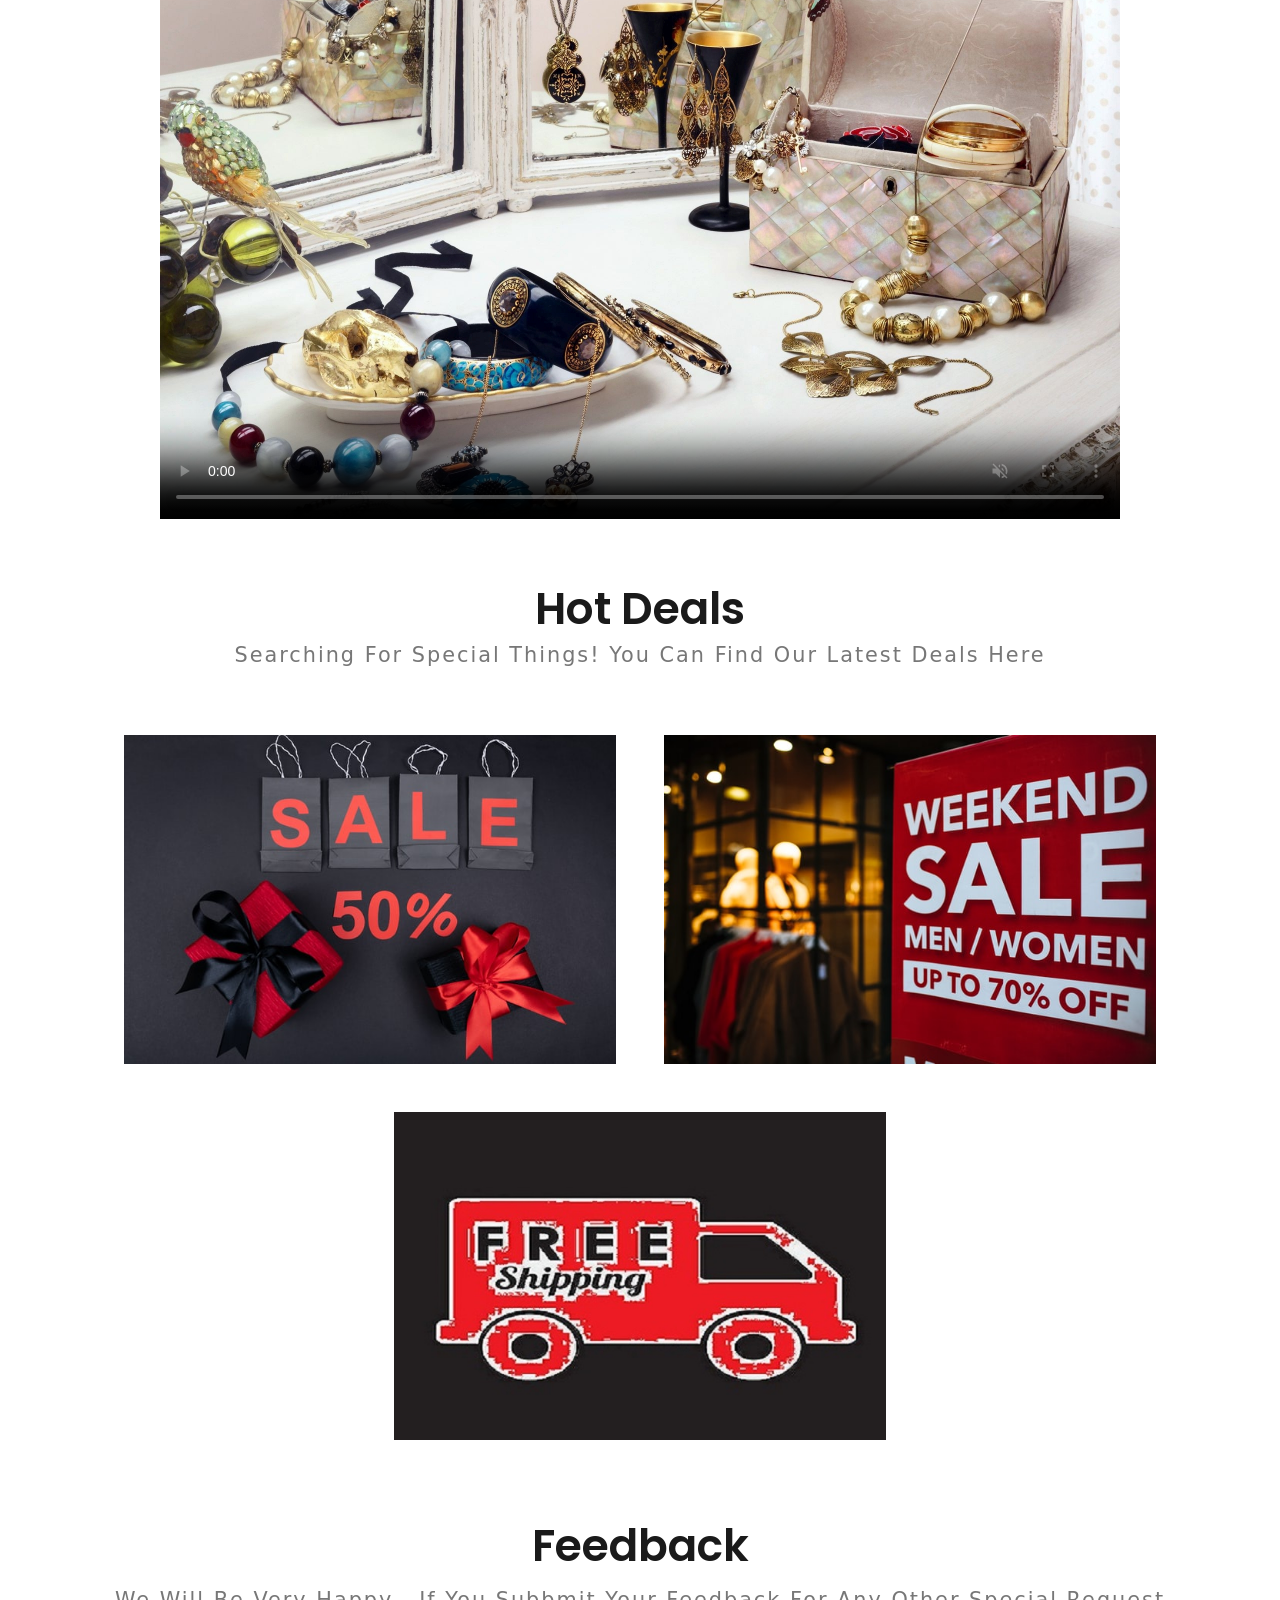
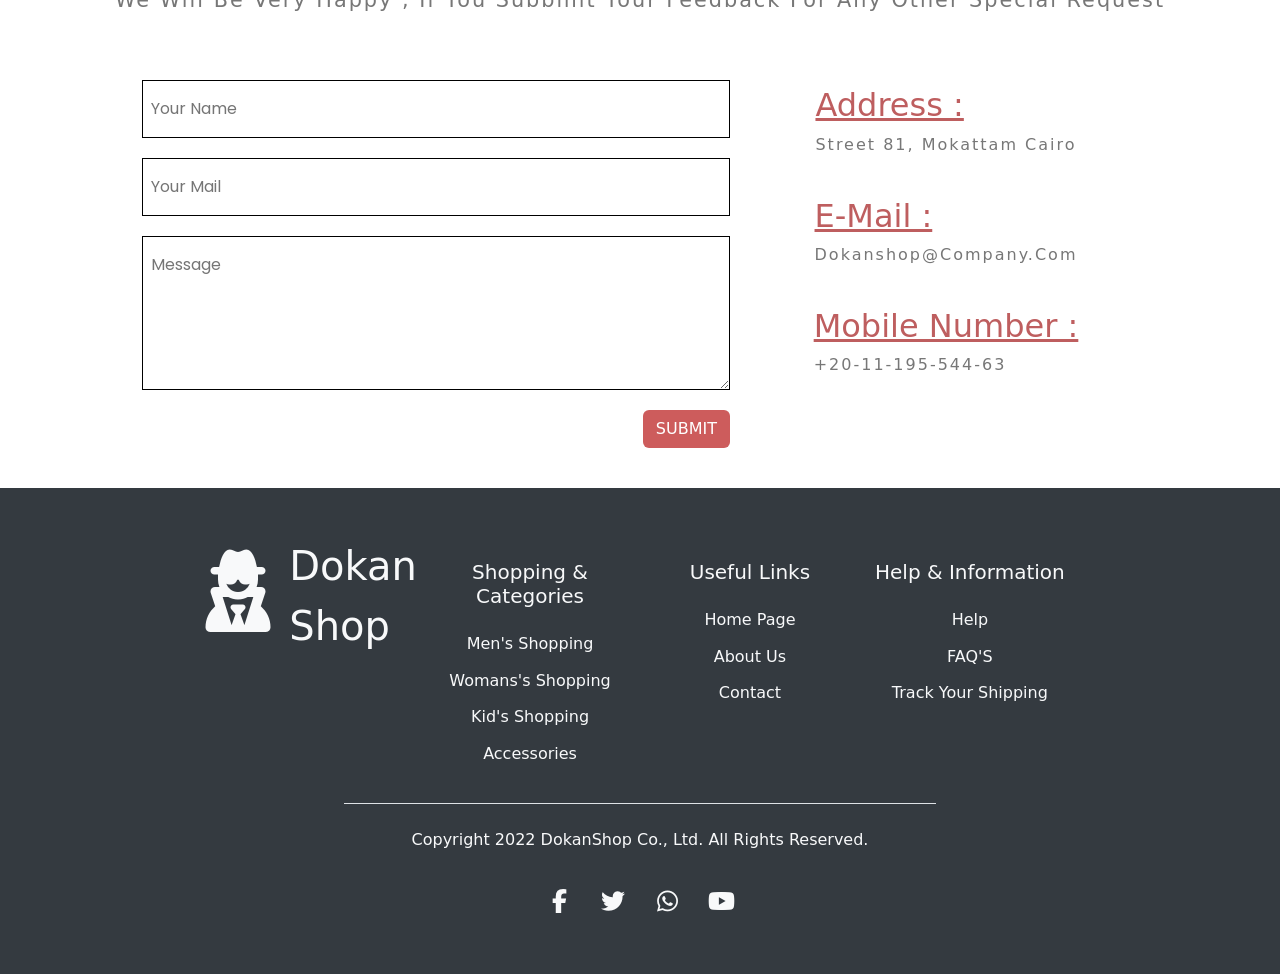
==== commit 3e8abfb5: "adjusted about and contact upper section" ====
--- a/index.html
+++ b/index.html
@@ -234,7 +234,7 @@
       <div class="container prod2_w">
         <div class="row justify-content-evenly g-4">
           <!-- Card 1 -->
-          <div class="card border-0 col-lg-3 col-md-6 col-sm-12">
+          <div class="card border-0 col-lg-3 col-md-6 col-sm-12 mt-5">
             <img
               src="media/women-01.jpg"
               class="card-img-top"
@@ -255,7 +255,7 @@
             </div>
           </div>
           <!-- Card 2 -->
-          <div class="card border-0 col-lg-3 col-md-6 col-12">
+          <div class="card border-0 col-lg-3 col-md-6 col-12 mt-5">
             <img
               src="media/men-01.jpg"
               class="card-img-top"
@@ -276,7 +276,7 @@
             </div>
           </div>
           <!-- Card 3 -->
-          <div class="card border-0 col-lg-3 col-md-6 col-sm-12">
+          <div class="card border-0 col-lg-3 col-md-6 col-sm-12 mt-5">
             <img
               src="media/kid-01.jpg"
               class="card-img-top"
@@ -297,7 +297,7 @@
             </div>
           </div>
           <!-- Card 4 -->
-          <div class="card border-0 col-lg-3 col-md-6 col-sm-12">
+          <div class="card border-0 col-lg-3 col-md-6 col-sm-12 mt-5">
             <img
               src="media/accessories-01.jpg"
               class="card-img-top"
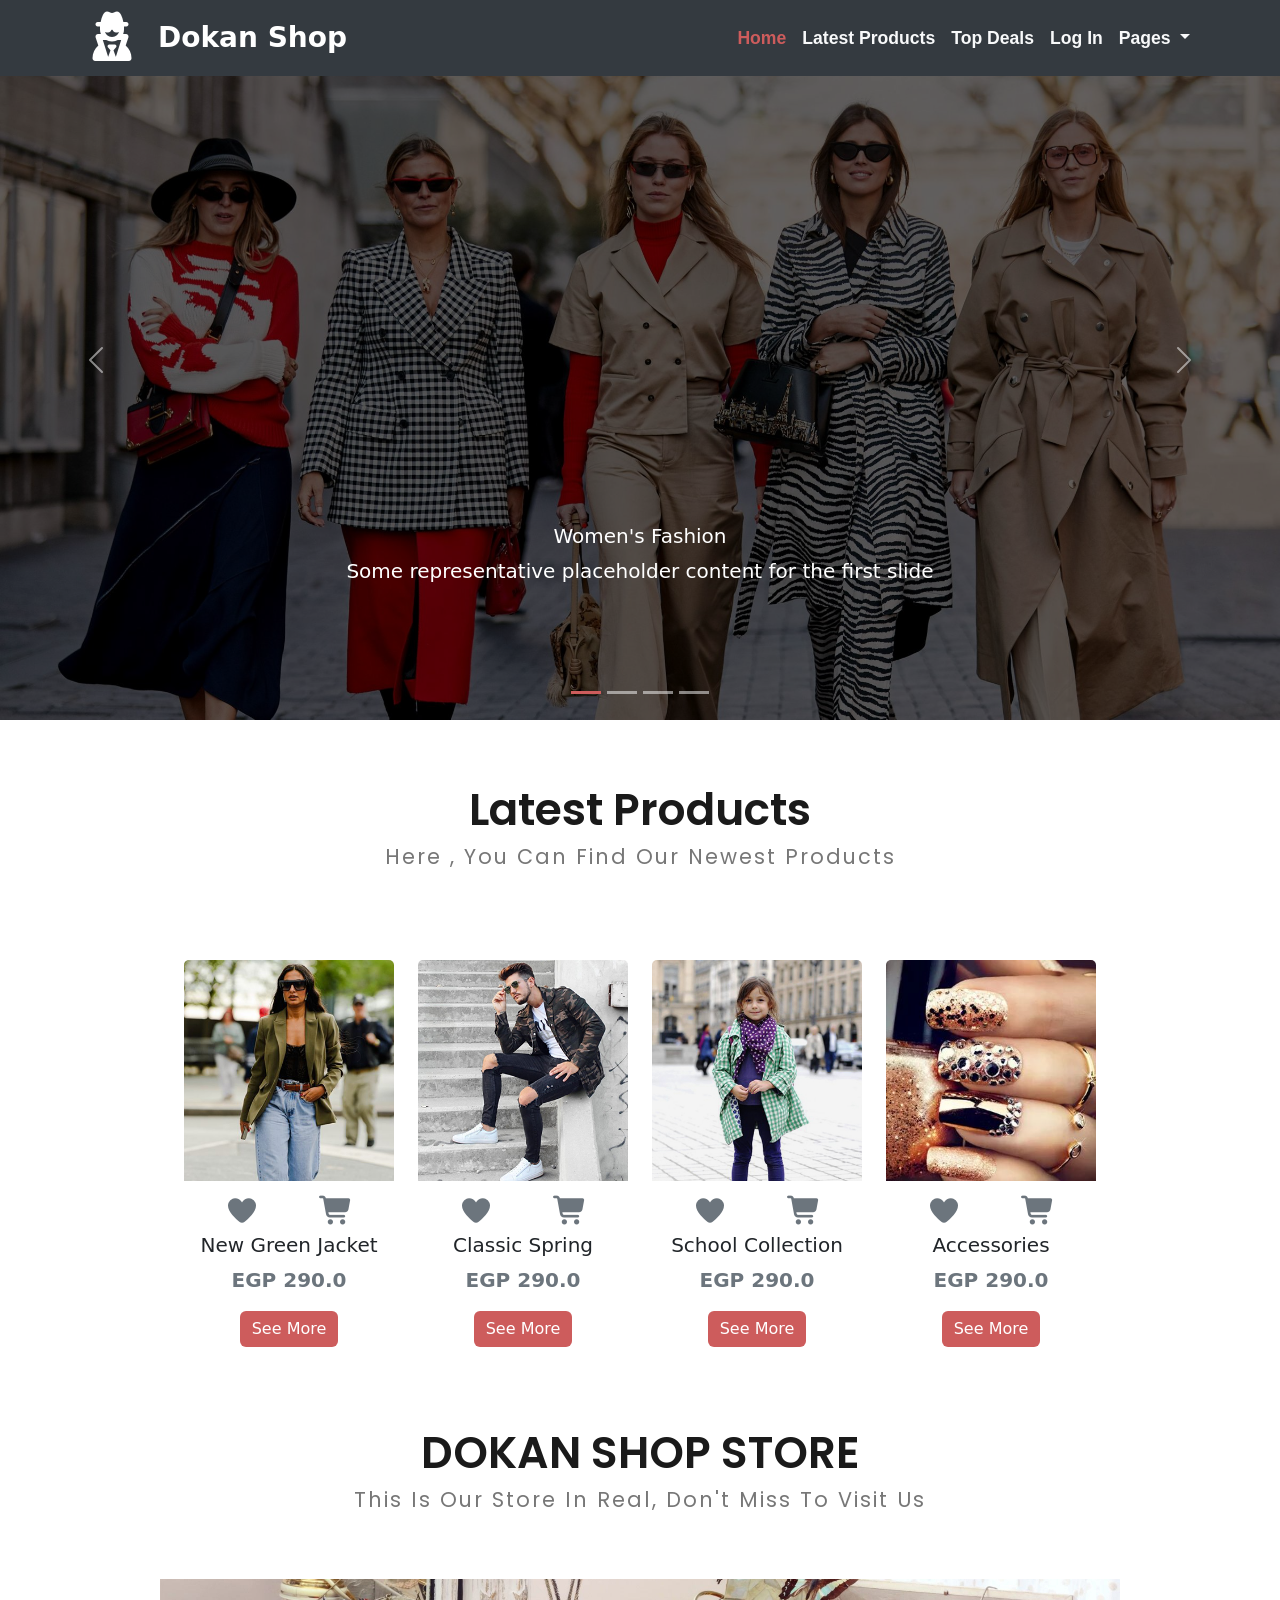
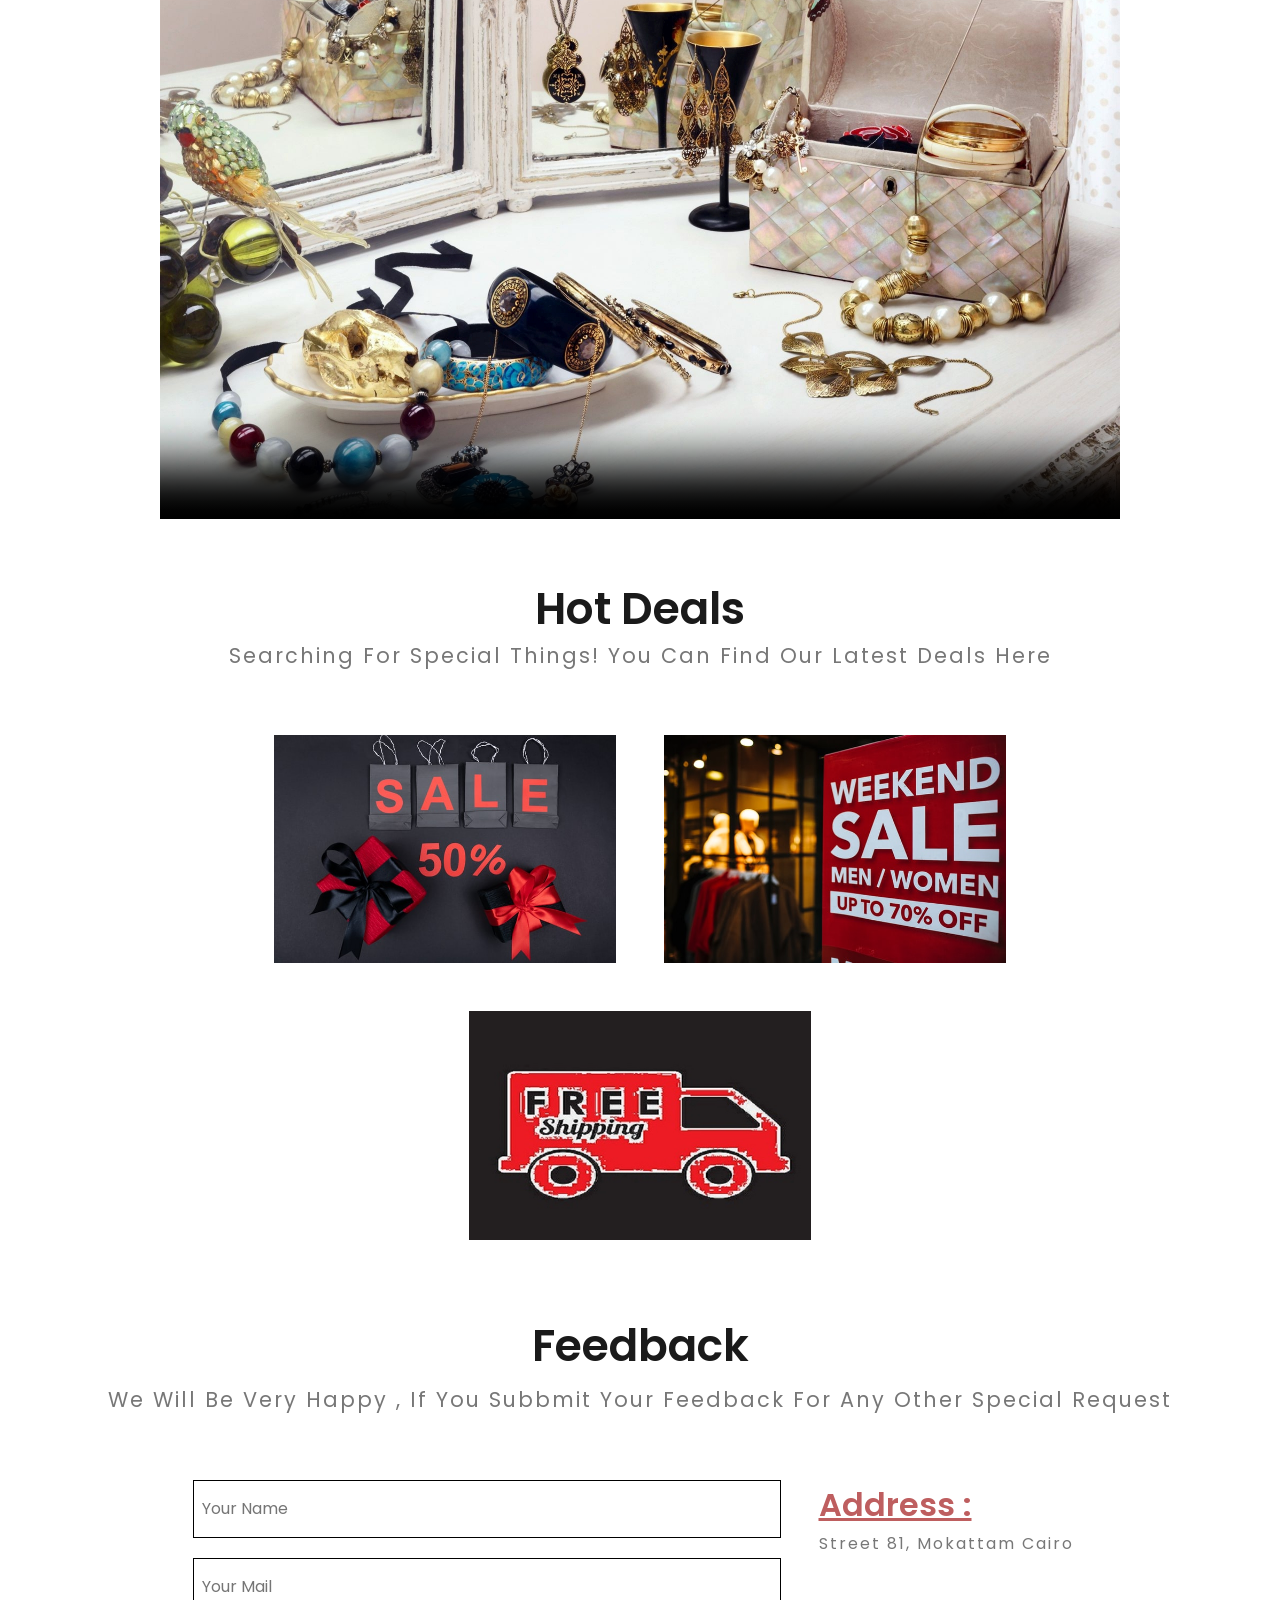
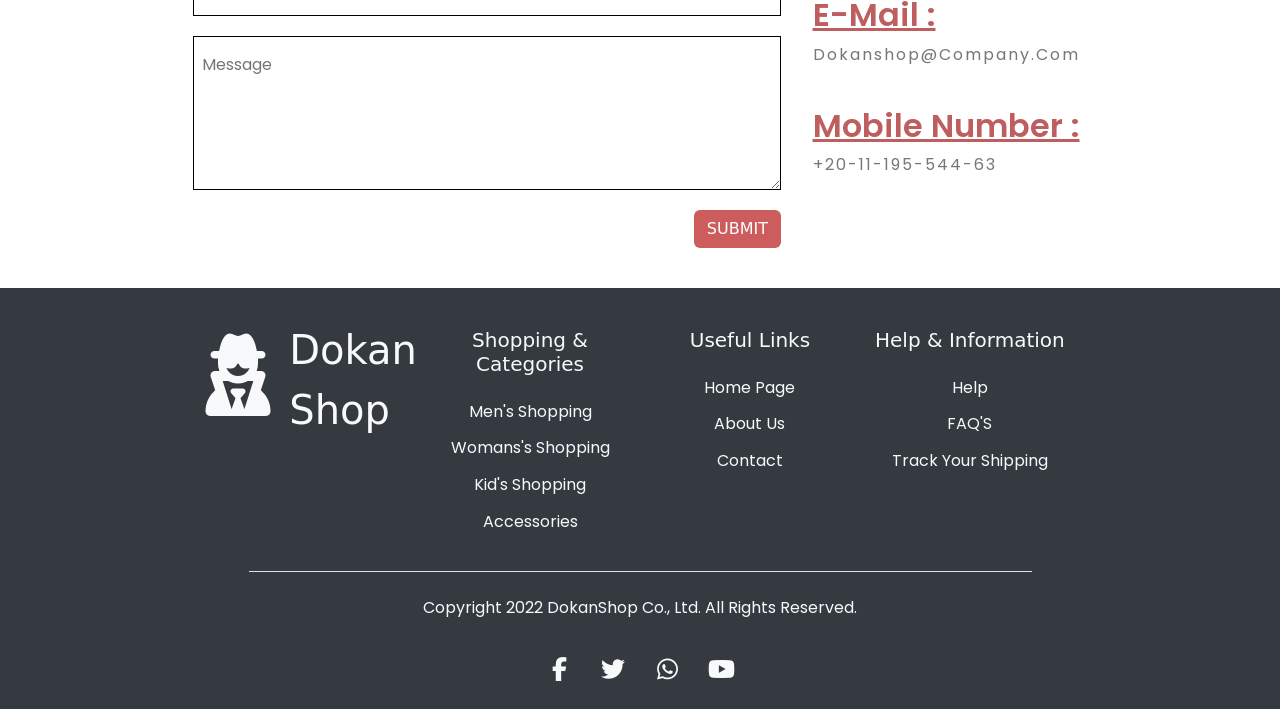
==== commit db1120e0: "finalizing end section and minor adj" ====
--- a/index.html
+++ b/index.html
@@ -13,7 +13,7 @@
       rel="stylesheet"
     />
     <link rel="icon" href="media/detective-spy-logo-free-vector.jpg" />
-    <title>DOKAN SHOP</title>
+    <title>Dokan Shop</title>
   </head>
   <body>
     <!-- NAV -->
@@ -358,7 +358,7 @@
           Searching For Special Things! You Can Find Our Latest Deals Here
         </p>
       </div>
-      <div class="row justify-content-center g-5">
+      <div class="row justify-content-center g-5 prod2_w">
         <!-- Card1 -->
         <div
           class="deal_card position-relative d-flex justify-content-center align-items-center col-lg-5 col-md-6 col-12"
@@ -450,7 +450,7 @@
           </form>
         </div>
         <div
-          class="d-flex flex-column gap-4 col-lg-4 col-md-6 col-sm-12 justify-content-center align-items-center form_center mb-lg-5 mt-5 mt-lg-0"
+          class="d-flex flex-column gap-4 col-lg-3 col-md-6 col-sm-12 justify-content-center align-items-center form_center mb-lg-5 mt-5 mt-lg-0"
         >
           <div>
             <h2 class="address_title fs-2">Address :</h2>
@@ -470,106 +470,111 @@
     <!-- FORM -->
 
     <!-- END -->
-    <footer
-      id="End"
-      class="d-flex flex-column justify-content-center align-items-center bg-grey p-5 w-100"
-    >
-      <div class="up_section justify-content-evenly text-light row">
+    <footer id="End" class="bg-grey">
+      <div
+        class="container d-flex justify-content-center align-items-center flex-column px-5 py-3"
+      >
+        <div class="up_section justify-content-evenly text-light row">
+          <div
+            class="d-flex col-lg-3 col-md-6 col-sm-12 justify-content-center gap-3 pt-3"
+          >
+            <i class="fas fa-user-secret logo pt-3"></i>
+            <p class="Large_text">
+              Dokan<br />
+              Shop
+            </p>
+          </div>
+          <div
+            class="d-flex flex-column g-4 text-center col-lg-3 col-md-6 col-sm-12"
+          >
+            <h2 class="fs-5 mb-4">Shopping & Categories</h2>
+            <a
+              class="fs-6 nav_txt text-decoration-none text-light end_txt"
+              href="html/MenPage.html"
+              >Men's Shopping</a
+            >
+            <a
+              class="fs-6 nav_txt text-decoration-none text-light end_txt"
+              href="html/WomanPage.html"
+              >Womans's Shopping</a
+            >
+            <a
+              class="fs-6 nav_txt text-decoration-none text-light end_txt"
+              href="html/KidsPage.html"
+              >Kid's Shopping</a
+            >
+            <a
+              class="fs-6 nav_txt text-decoration-none text-light end_txt"
+              href="html/Accessories.html"
+              >Accessories</a
+            >
+          </div>
+          <div
+            class="d-flex flex-column g-4 text-center col-lg-3 col-md-6 col-sm-12"
+          >
+            <h2 class="fs-5 mb-4">Useful Links</h2>
+            <a
+              class="fs-6 nav_txt text-decoration-none text-light end_txt"
+              href="#"
+              >Home Page</a
+            >
+            <a
+              class="fs-6 nav_txt text-decoration-none text-light end_txt"
+              href="html/About.html"
+              >About Us</a
+            >
+            <a
+              class="fs-6 nav_txt text-decoration-none text-light end_txt"
+              href="html/Contact.html"
+              >Contact</a
+            >
+          </div>
+          <div
+            class="d-flex flex-column g-4 text-center col-lg-3 col-md-6 col-sm-12"
+          >
+            <h2 class="fs-5 mb-4">Help & Information</h2>
+            <a class="fs-6 nav_txt text-decoration-none text-light end_txt"
+              >Help</a
+            >
+            <a class="fs-6 nav_txt text-decoration-none text-light end_txt"
+              >FAQ'S</a
+            >
+            <a class="fs-6 nav_txt text-decoration-none text-light end_txt"
+              >Track Your Shipping</a
+            >
+          </div>
+        </div>
         <div
-          class="d-flex col-lg-3 col-md-6 col-sm-12 justify-content-center gap-3 pt-"
-        >
-          <i class="fas fa-user-secret logo pt-3"></i>
-          <p class="Large_text">
-            Dokan<br />
-            Shop
-          </p>
-        </div>
-        <div
-          class="d-flex flex-column g-4 text-center col-lg-3 col-md-6 col-sm-12"
-        >
-          <h2 class="fs-5 mb-4">Shopping & Categories</h2>
-          <a
-            class="fs-6 nav_txt text-decoration-none text-light end_txt"
-            href="html/MenPage.html"
-            >Men's Shopping</a
-          >
-          <a
-            class="fs-6 nav_txt text-decoration-none text-light end_txt"
-            href="html/WomanPage.html"
-            >Womans's Shopping</a
-          >
-          <a
-            class="fs-6 nav_txt text-decoration-none text-light end_txt"
-            href="html/KidsPage.html"
-            >Kid's Shopping</a
-          >
-          <a
-            class="fs-6 nav_txt text-decoration-none text-light end_txt"
-            href="html/Accessories.html"
-            >Accessories</a
-          >
-        </div>
-        <div
-          class="d-flex flex-column g-4 text-center col-lg-3 col-md-6 col-sm-12"
-        >
-          <h2 class="fs-5 mb-4">Useful Links</h2>
-          <a
-            class="fs-6 nav_txt text-decoration-none text-light end_txt"
-            href="#"
-            >Home Page</a
-          >
-          <a
-            class="fs-6 nav_txt text-decoration-none text-light end_txt"
-            href="html/About.html"
-            >About Us</a
-          >
-          <a
-            class="fs-6 nav_txt text-decoration-none text-light end_txt"
-            href="html/Contact.html"
-            >Contact</a
-          >
-        </div>
-        <div
-          class="d-flex flex-column g-4 text-center col-lg-3 col-md-6 col-sm-12"
-        >
-          <h2 class="fs-5 mb-4">Help & Information</h2>
-          <a class="fs-6 nav_txt text-decoration-none text-light end_txt"
-            >Help</a
-          >
-          <a class="fs-6 nav_txt text-decoration-none text-light end_txt"
-            >FAQ'S</a
-          >
-          <a class="fs-6 nav_txt text-decoration-none text-light end_txt"
-            >Track Your Shipping</a
-          >
-        </div>
-      </div>
-      <div
-        class="down_section border-top w-50 mt-4 align-items-center justify-content-center"
-      >
-        <div class="py-4 d-flex justify-content-center align-items-center">
-          <p class="fs-6 nav_txt text-decoration-none text-light text-center">
-            Copyright 2022 DokanShop Co., Ltd. All Rights Reserved.
-          </p>
-        </div>
-        <div class="d-flex gap-4 justify-content-center">
-          <a href="https://www.facebook.com/" class="text-decoration-none">
-            <i
-              class="fa-brands fa-facebook-f fs-4 nav_txt text-light facebook"
-            ></i
-          ></a>
-
-          <a href="https://www.x.com/" class="text-decoration-none"
-            ><i class="fa-brands fa-twitter fs-4 nav_txt text-light twitter"></i
-          ></a>
-          <a href="https://www.whatsapp.com/" class="text-decoration-none"
-            ><i
-              class="fa-brands fa-whatsapp fs-4 nav_txt text-light whatsapp"
-            ></i
-          ></a>
-          <a href="https://www.youtube.com/" class="text-decoration-none"
-            ><i class="fa-brands fa-youtube fs-4 nav_txt text-light youtube"></i
-          ></a>
+          class="down_section border-top w-50 mt-4 align-items-center justify-content-center w-75"
+        >
+          <div class="py-4 d-flex justify-content-center align-items-center">
+            <p class="fs-6 nav_txt text-decoration-none text-light text-center">
+              Copyright 2022 DokanShop Co., Ltd. All Rights Reserved.
+            </p>
+          </div>
+          <div class="d-flex gap-4 justify-content-center">
+            <a href="https://www.facebook.com/" class="text-decoration-none">
+              <i
+                class="fa-brands fa-facebook-f fs-4 end_icon text-light facebook"
+              ></i
+            ></a>
+
+            <a href="https://www.x.com/" class="text-decoration-none"
+              ><i
+                class="fa-brands fa-twitter fs-4 end_icon text-light twitter"
+              ></i
+            ></a>
+            <a href="https://www.whatsapp.com/" class="text-decoration-none"
+              ><i
+                class="fa-brands fa-whatsapp fs-4 end_icon text-light whatsapp"
+              ></i
+            ></a>
+            <a href="https://www.youtube.com/" class="text-decoration-none"
+              ><i
+                class="fa-brands fa-youtube fs-4 end_icon text-light youtube"
+              ></i
+            ></a>
+          </div>
         </div>
       </div>
     </footer>
--- a/CSS/navbar&end_section.css
+++ b/CSS/navbar&end_section.css
@@ -7,6 +7,7 @@
 .nav_text {
   transition: 0.5s !important;
   font-size: 1.1rem !important ;
+  font-family: "Poppins", sans-serif;
 }
 .nav_line {
   background-color: indianred !important ;
@@ -22,9 +23,13 @@
   color: indianred !important ;
   transition: 0.5s !important ;
 }
-.nav_txt {
+.nav_txt,
+.end_icon {
   font-size: 1rem;
   margin-bottom: 0.8rem;
+}
+.nav_txt {
+  font-family: "Poppins", sans-serif;
 }
 .logo {
   font-size: 5rem;
@@ -65,11 +70,21 @@
   outline-color: whitesmoke;
   outline-width: 0.2rem;
 }
+
+/* Login */
+.effect:hover {
+  text-decoration: underline !important;
+  transition: 0.1s;
+  font-weight: 700;
+}
 @media (max-width: 992px) {
   .prod_w {
     width: 100% !important;
   }
-  .pro2_w {
+  .prod2_w {
+    width: 100% !important;
+  }
+  .res_w {
     width: 100% !important;
   }
   .form_center {
--- a/CSS/txt_styles.css
+++ b/CSS/txt_styles.css
@@ -1,4 +1,5 @@
 .prod_txt {
+  font-family: "Poppins", sans-serif;
   font-size: 1.3rem;
   color: #777777;
   font-weight: 400;
@@ -14,10 +15,13 @@
 }
 /* Form Section */
 .address_title {
+  font-family: "Poppins", sans-serif;
   color: #be5e5f;
   text-decoration: underline;
+  font-weight: 600;
 }
 .feed_txt {
+  font-family: "Poppins", sans-serif;
   font-size: 1rem;
   color: #777777;
   font-weight: 400;
@@ -33,12 +37,22 @@
   font-size: 1.75rem;
   margin-bottom: 0.25rem;
 }
+
+.page_title {
+  font-family: "Poppins", sans-serif;
+  font-weight: 600;
+  color: white;
+  font-size: 3.25rem;
+  margin-bottom: 0.25rem;
+}
 .role {
+  font-family: "Poppins", sans-serif;
   font-weight: 400;
   color: #6c757d !important;
   font-size: 1rem;
 }
 .team_title {
+  font-family: "Poppins", sans-serif;
   font-size: 2.75rem;
 }
 .contact_border {
@@ -48,6 +62,7 @@
 }
 
 .input_txt {
+  font-family: "Poppins", sans-serif;
   font-size: 1rem;
   color: indianred;
   font-weight: 600;
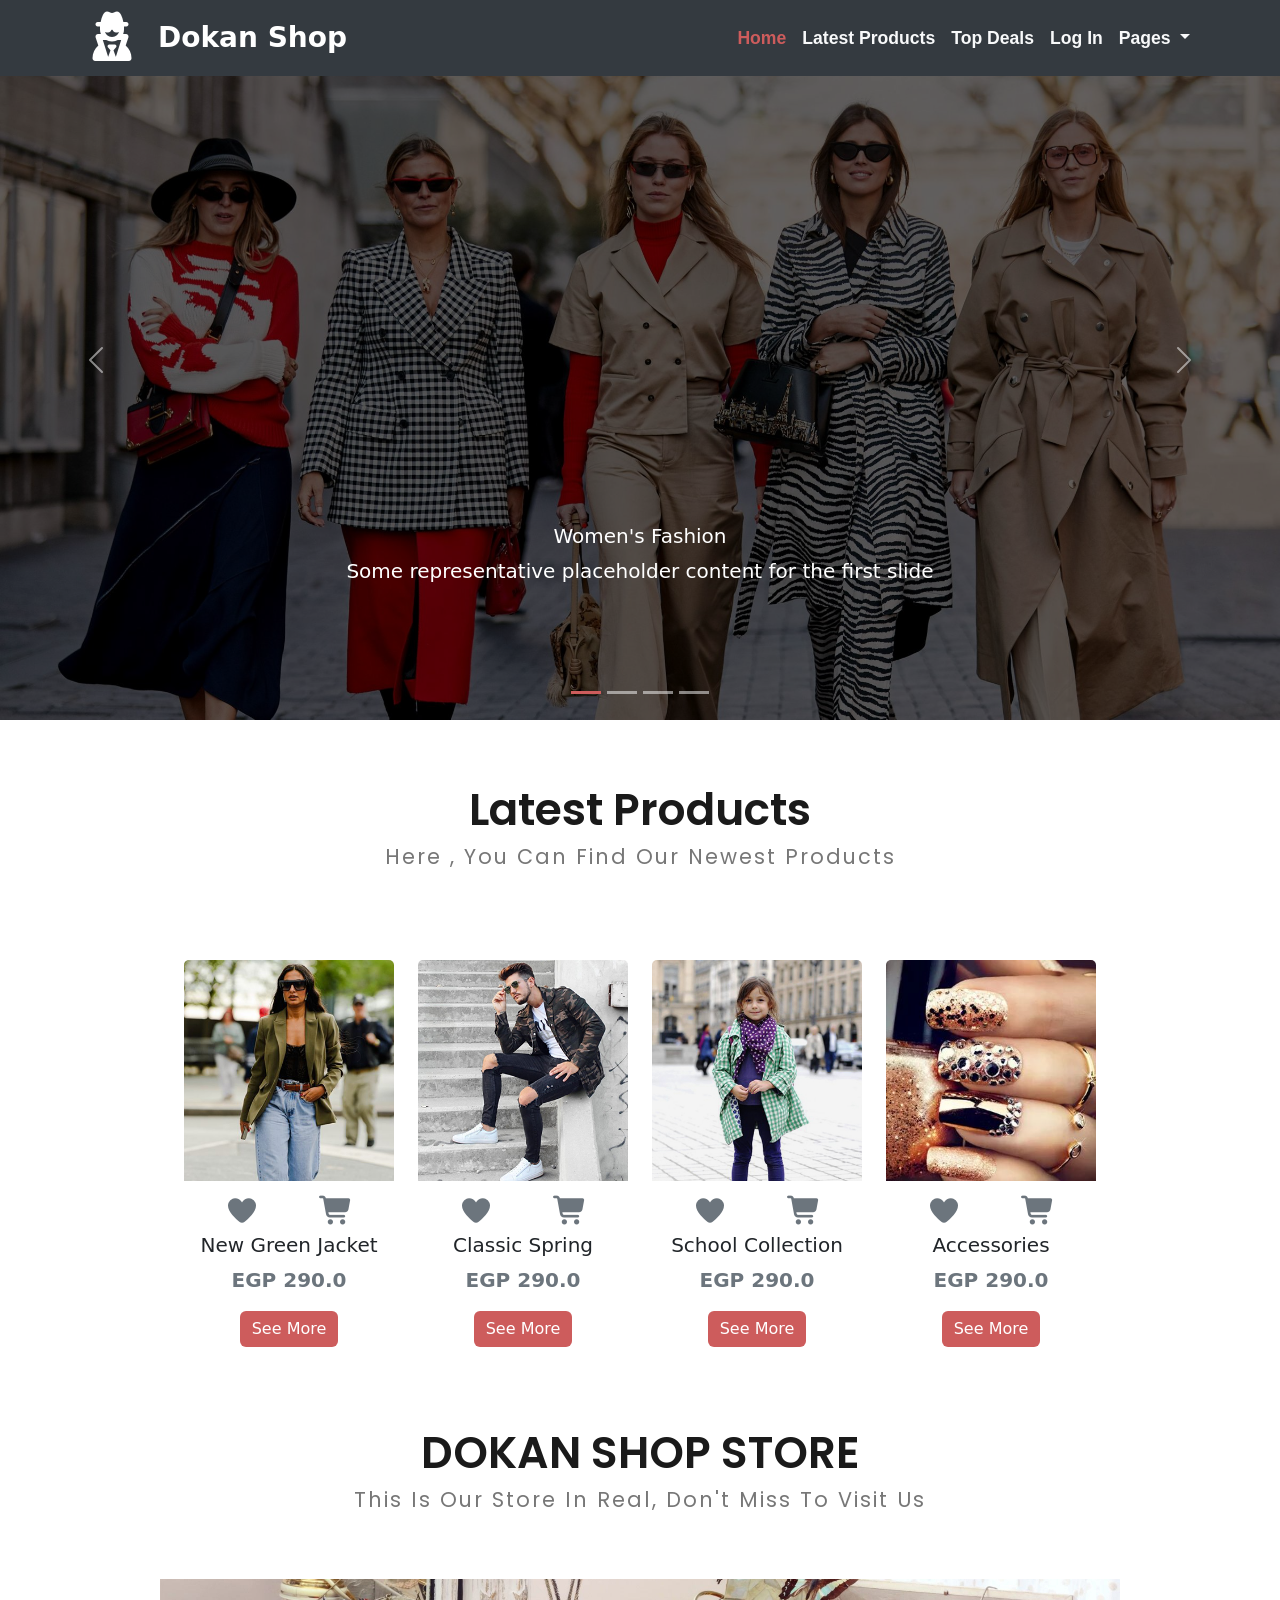
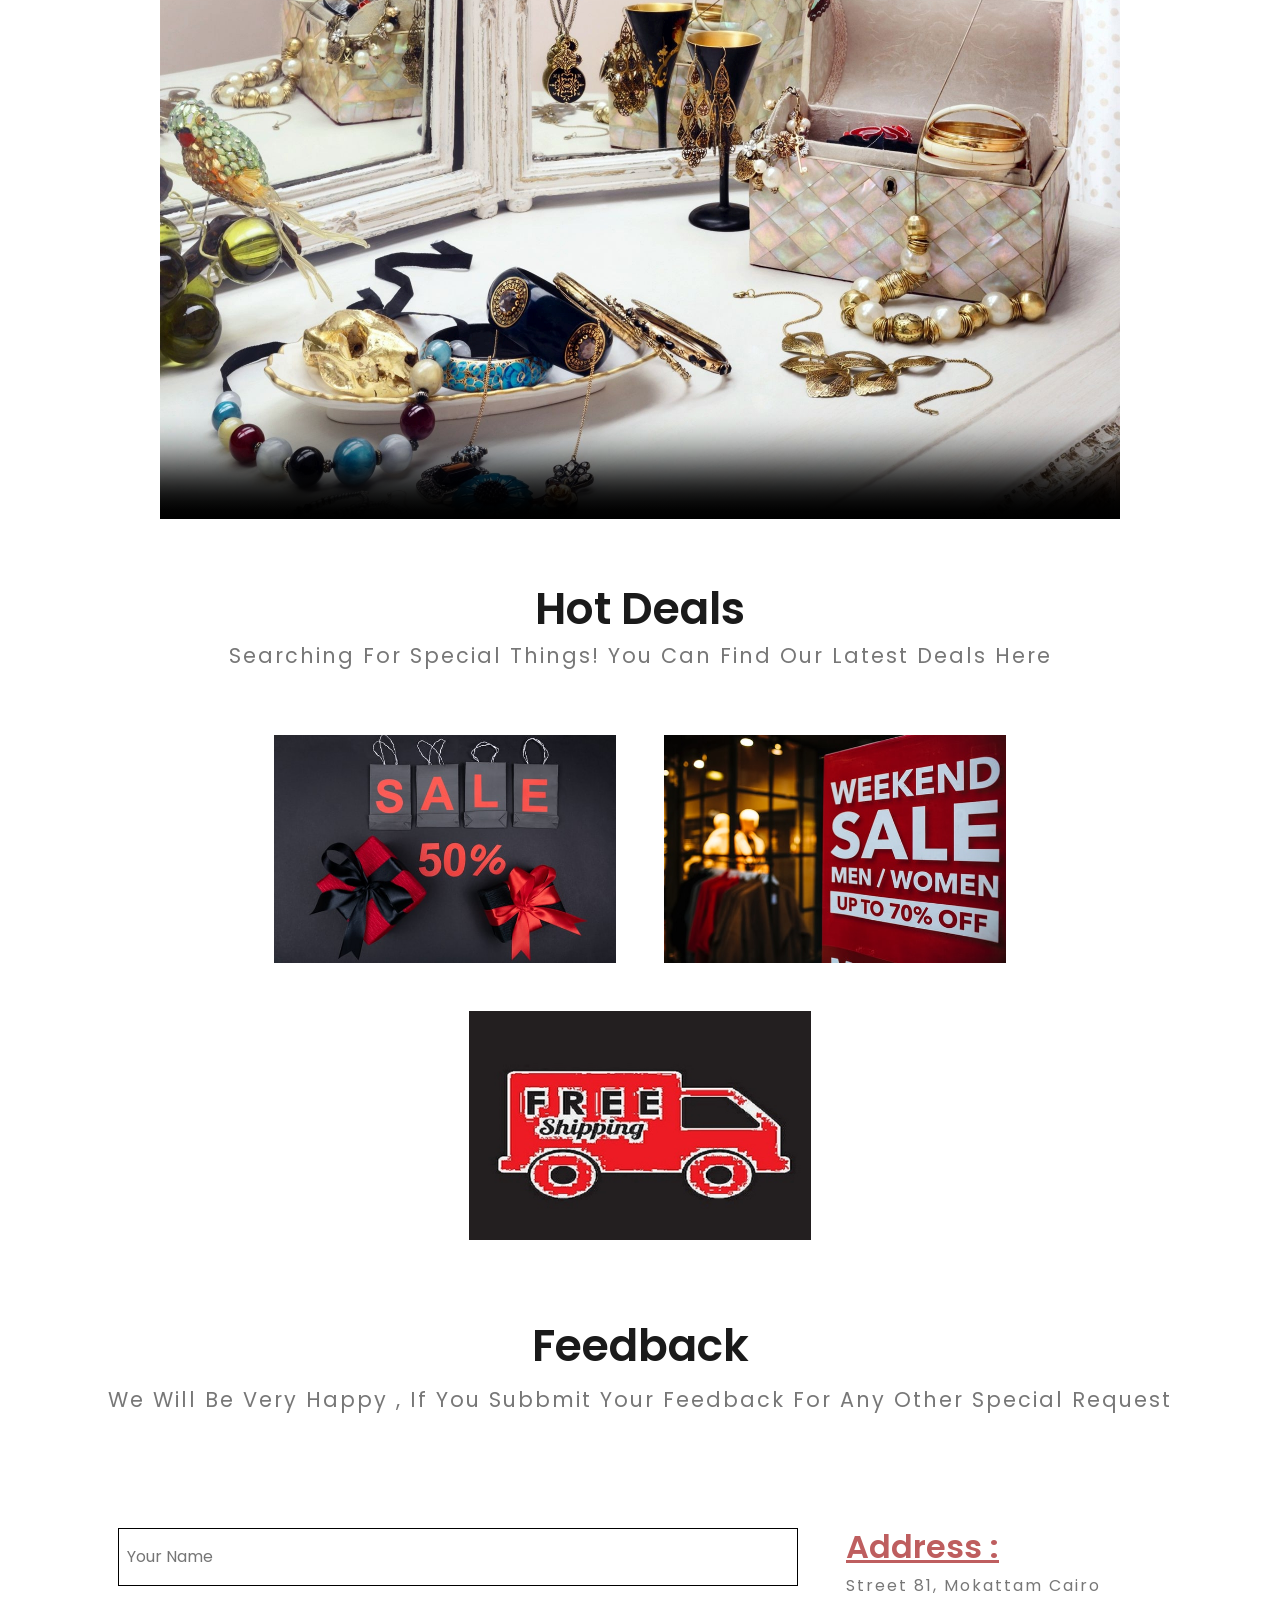
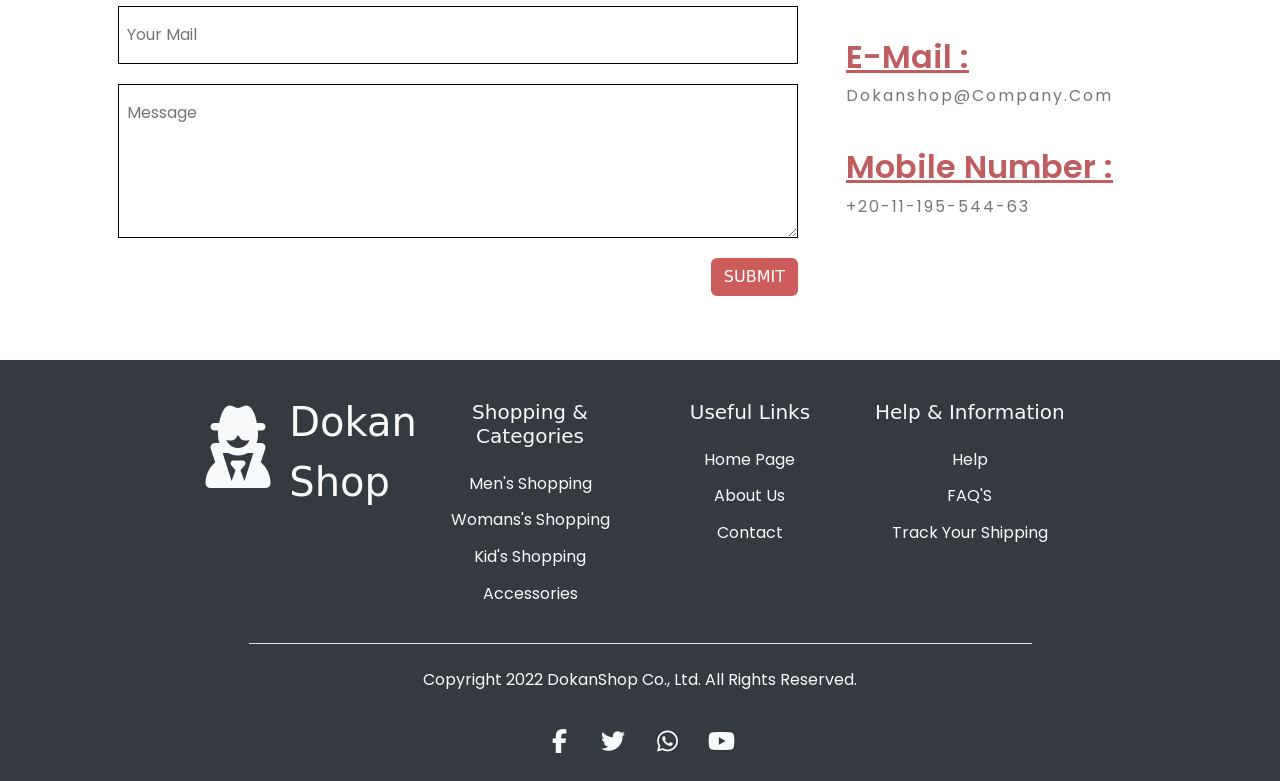
==== commit fdf902c2: "enhanced the form section in index&about" ====
--- a/index.html
+++ b/index.html
@@ -416,53 +416,57 @@
 
     <!-- FORM -->
     <section id="Form" class="d-flex flex-column mt-5 p-3">
-      <div class="d-flex flex-column gap-2 mb-4 text-center">
+      <div class="d-flex flex-column gap-2 mb-5 text-center">
         <h1 class="main_title">Feedback</h1>
         <p class="prod_txt">
           We Will be Very Happy , If you Subbmit Your Feedback For Any Other
           Special Request
         </p>
       </div>
-      <div class="d-flex p-4 justify-content-center row">
-        <div class="col-lg-6 col-md-10 col-sm-12">
-          <form class="w-100 d-flex flex-column gap-3">
-            <input
-              type="text"
-              placeholder="Your Name"
-              class="w-100 text-body-tertiary bg-body border border-black px-2 py-3 role"
-              required
-            />
-            <input
-              type="email"
-              placeholder="Your Mail"
-              class="w-100 text-body-tertiary bg-body border border-black px-2 py-3 role"
-              required
-            />
-            <textarea
-              placeholder="Message"
-              class="w-100 text-body-tertiary bg-body border border-black px-2 py-3 role"
-              rows="5"
-              required
-            ></textarea>
-            <div class="d-flex justify-content-end">
-              <button type="submit" class="btn nav_line">SUBMIT</button>
-            </div>
-          </form>
-        </div>
-        <div
-          class="d-flex flex-column gap-4 col-lg-3 col-md-6 col-sm-12 justify-content-center align-items-center form_center mb-lg-5 mt-5 mt-lg-0"
-        >
-          <div>
-            <h2 class="address_title fs-2">Address :</h2>
-            <p class="feed_txt">Street 81, Mokattam Cairo</p>
-          </div>
-          <div>
-            <h2 class="address_title fs-2">E-Mail :</h2>
-            <p class="feed_txt">Dokanshop@Company.Com</p>
-          </div>
-          <div>
-            <h2 class="address_title fs-2">Mobile Number :</h2>
-            <p class="feed_txt">+20-11-195-544-63</p>
+      <div class="container p-5">
+        <div class="d-flex g-5 row align-content-start">
+          <div class="col-lg-8 col-md-7 col-sm-12">
+            <form class="w-100 d-flex flex-column gap-3">
+              <input
+                type="text"
+                placeholder="Your Name"
+                class="w-100 text-body-tertiary bg-body border border-black px-2 py-3 role"
+                required
+              />
+              <input
+                type="email"
+                placeholder="Your Mail"
+                class="w-100 text-body-tertiary bg-body border border-black px-2 py-3 role"
+                required
+              />
+              <textarea
+                placeholder="Message"
+                class="w-100 text-body-tertiary bg-body border border-black px-2 py-3 role"
+                rows="5"
+                required
+              ></textarea>
+              <div class="d-flex justify-content-end">
+                <button type="submit" class="btn nav_line btn_stretch">
+                  SUBMIT
+                </button>
+              </div>
+            </form>
+          </div>
+          <div
+            class="d-flex flex-column gap-4 col-lg-4 col-md-5 col-sm-12 justify-content-start align-items-start form_center mt-5 address_media"
+          >
+            <div>
+              <h2 class="address_title fs-2">Address :</h2>
+              <p class="feed_txt">Street 81, Mokattam Cairo</p>
+            </div>
+            <div>
+              <h2 class="address_title fs-2">E-Mail :</h2>
+              <p class="feed_txt">Dokanshop@Company.Com</p>
+            </div>
+            <div>
+              <h2 class="address_title fs-2">Mobile Number :</h2>
+              <p class="feed_txt">+20-11-195-544-63</p>
+            </div>
           </div>
         </div>
       </div>
--- a/CSS/navbar&end_section.css
+++ b/CSS/navbar&end_section.css
@@ -96,4 +96,7 @@
   .btn_stretch {
     width: 100% !important;
   }
+  .address_media {
+    align-items: center !important;
+  }
 }
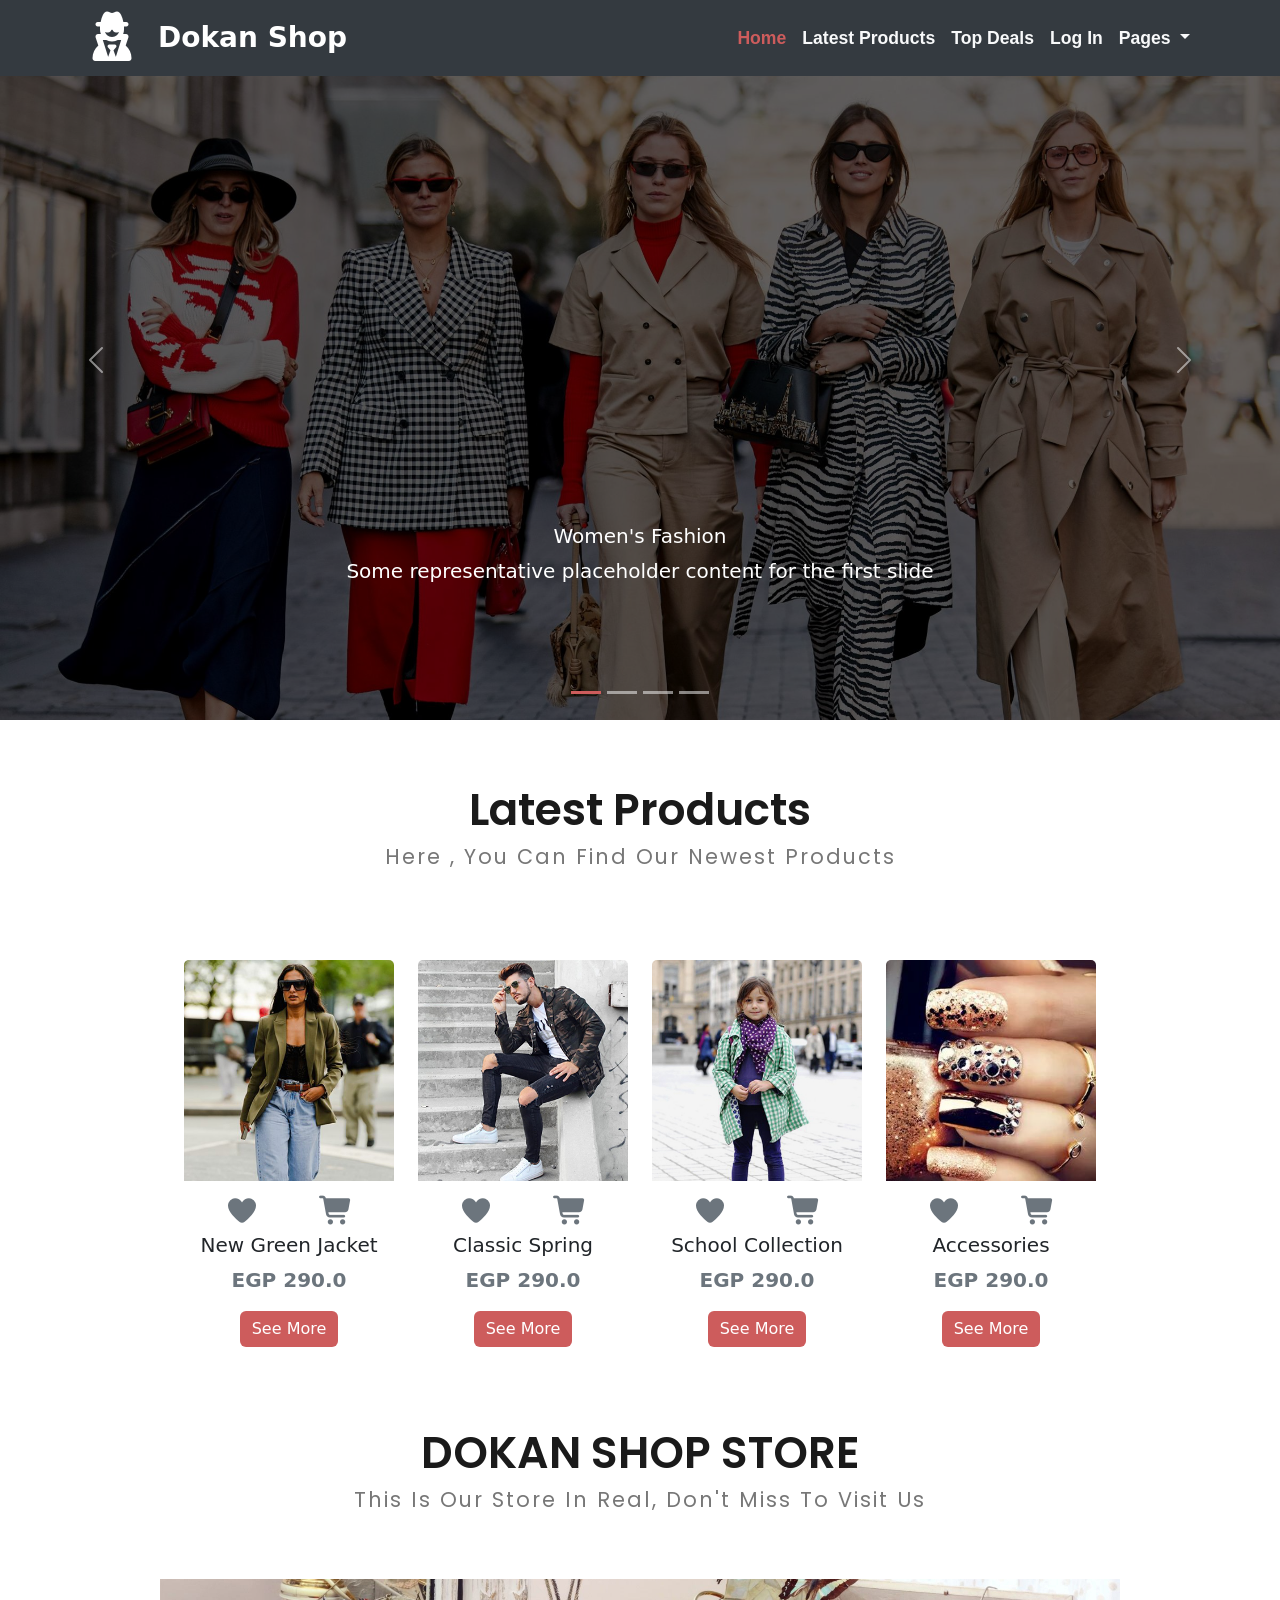
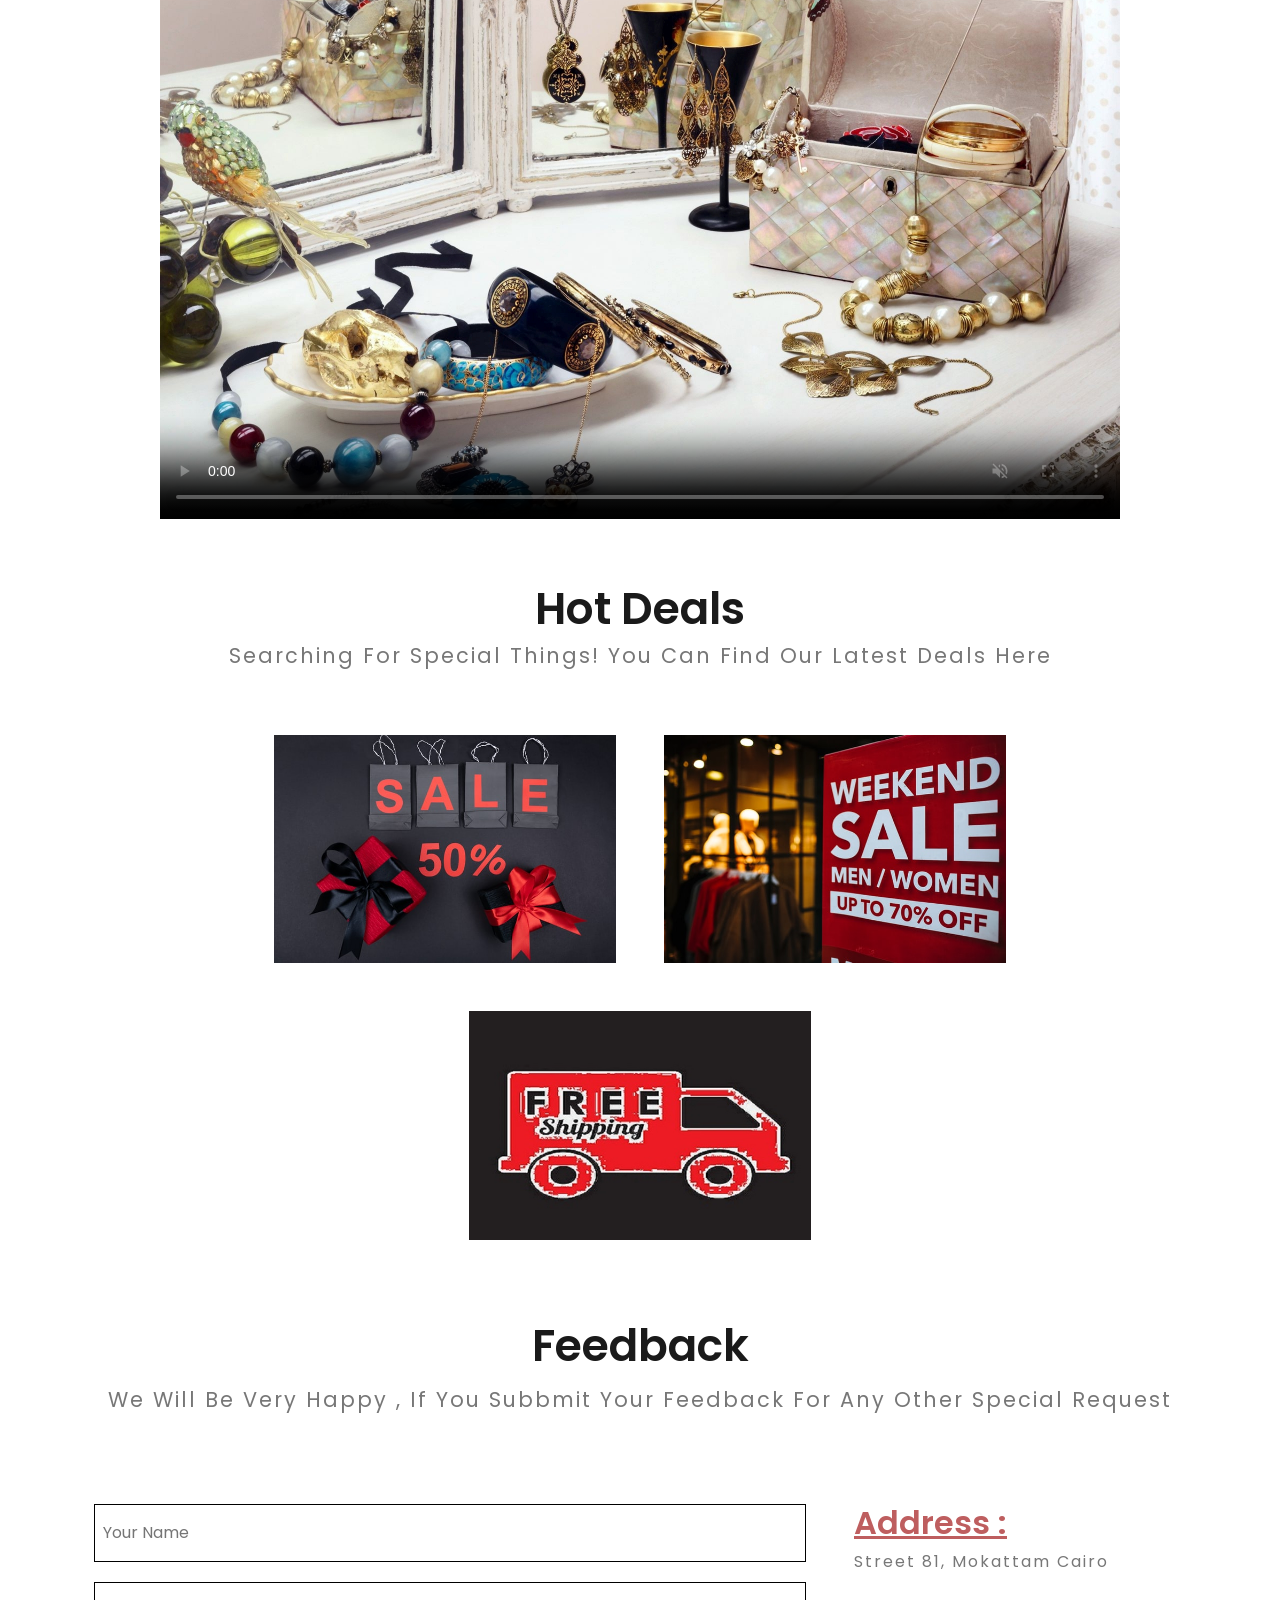
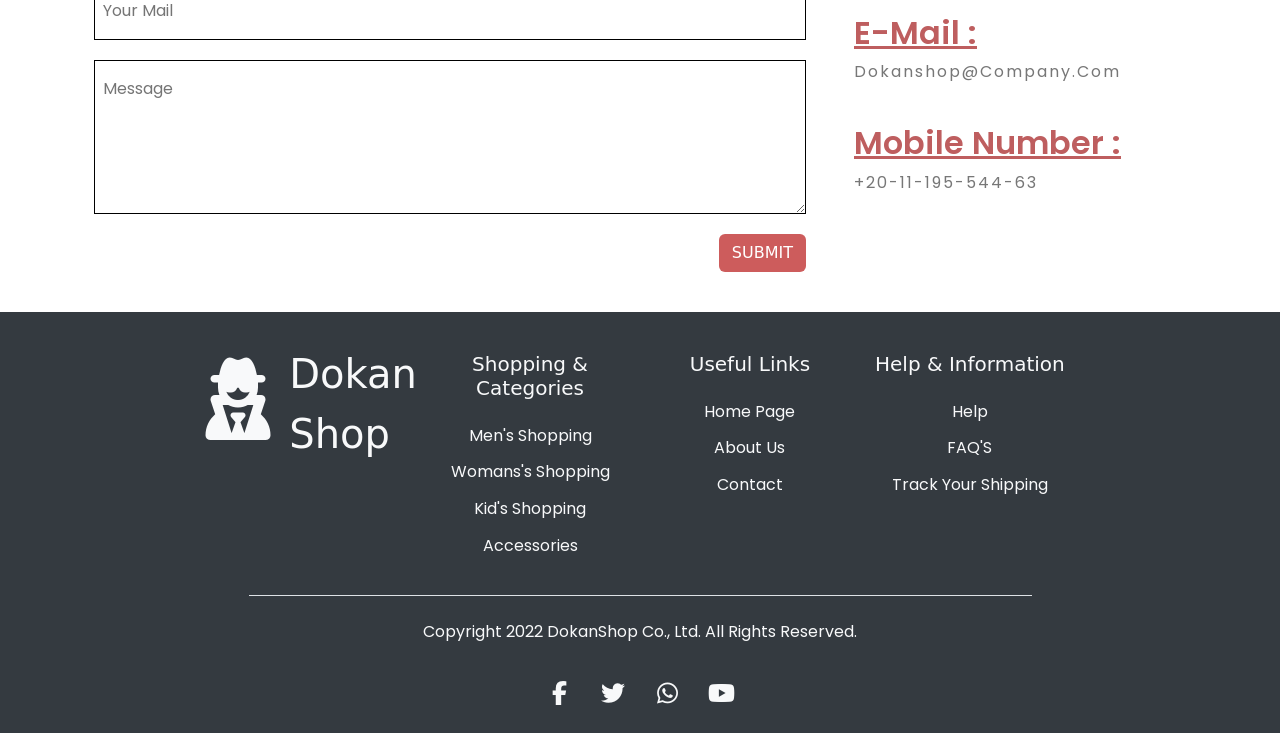
==== commit 76f76b2c: "fixed end section navigation" ====
--- a/index.html
+++ b/index.html
@@ -423,7 +423,7 @@
           Special Request
         </p>
       </div>
-      <div class="container p-5">
+      <div class="container p-4">
         <div class="d-flex g-5 row align-content-start">
           <div class="col-lg-8 col-md-7 col-sm-12">
             <form class="w-100 d-flex flex-column gap-3">
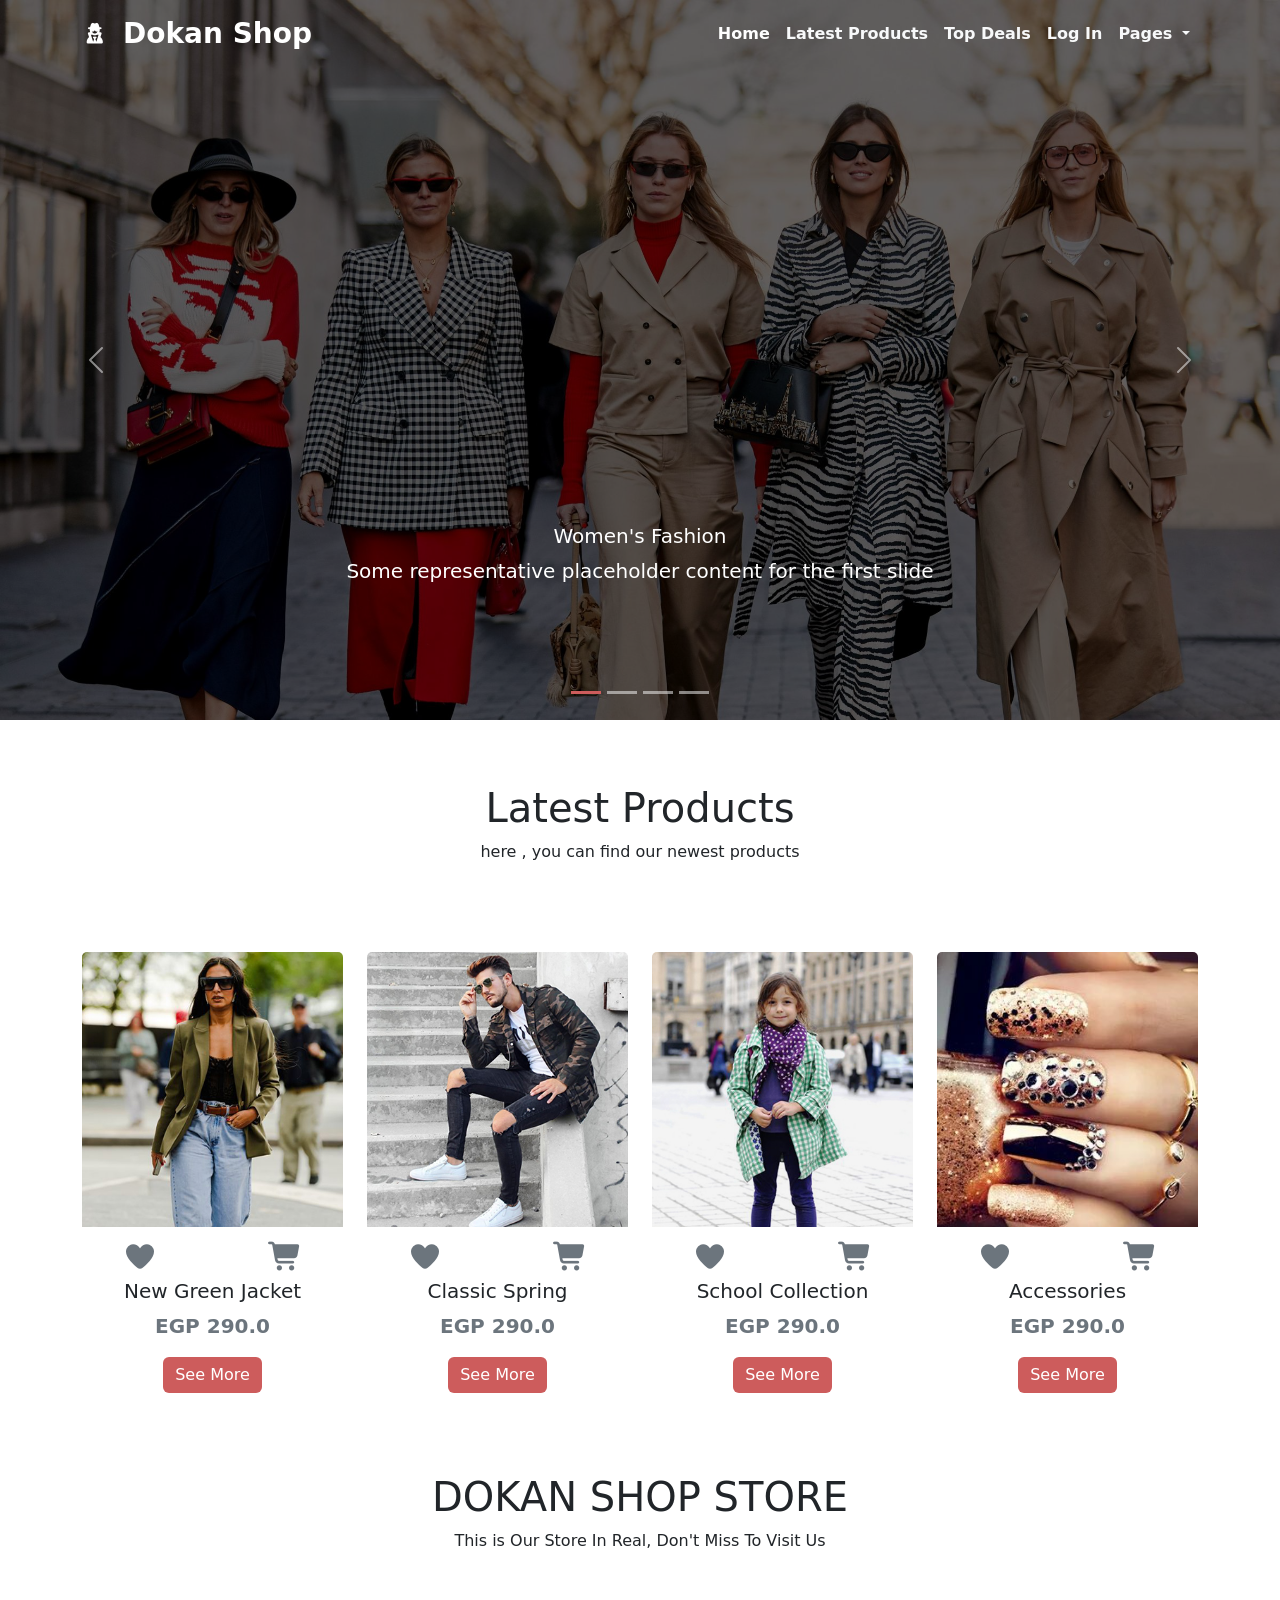
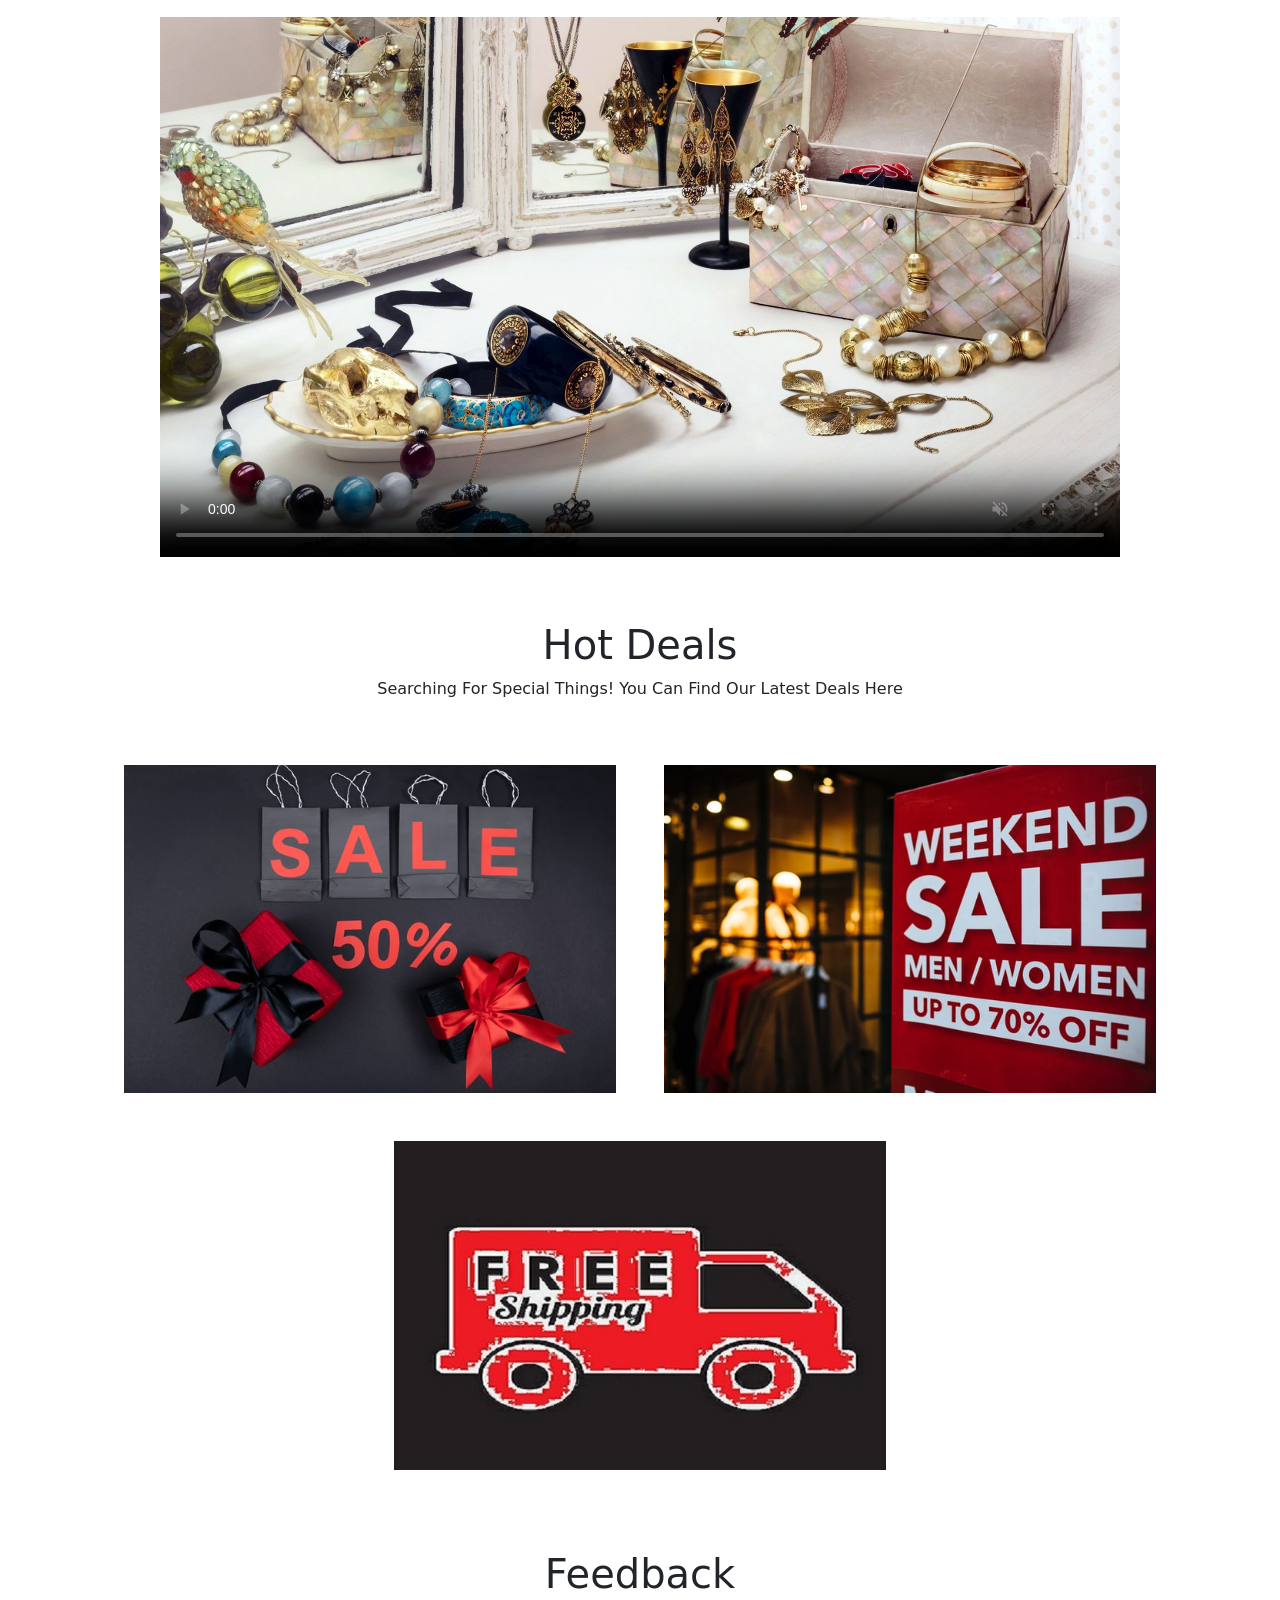
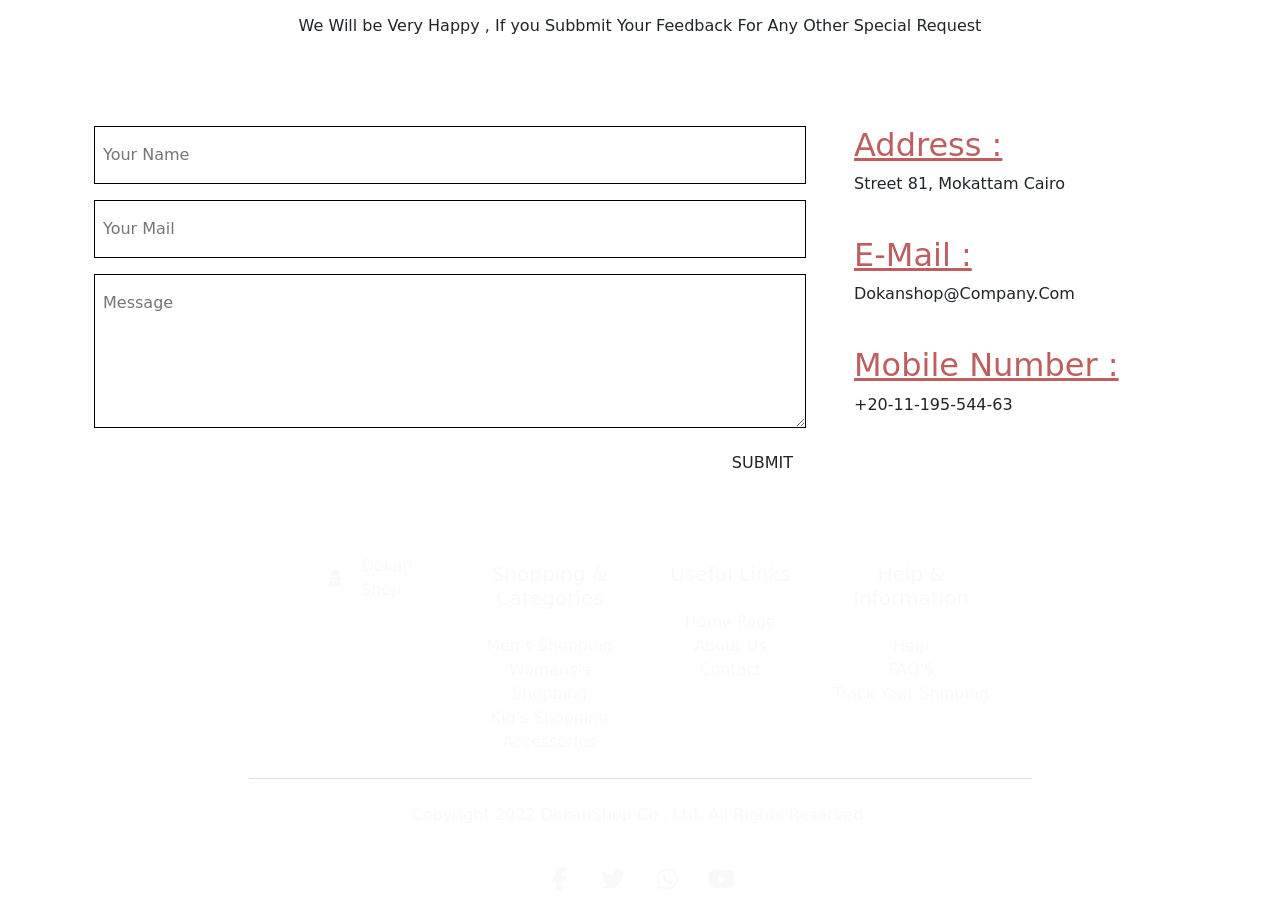
==== commit e09e3bf7: "made the index the mandatory css stylesheet" ====
--- a/index.html
+++ b/index.html
@@ -3,15 +3,13 @@
   <head>
     <meta charset="UTF-8" />
     <meta name="viewport" content="width=device-width, initial-scale=1.0" />
-    <link rel="stylesheet" href="CSS/index.css" />
-    <link rel="stylesheet" href="CSS/bootstrap.min.css" />
-    <link rel="stylesheet" href="CSS/all.min.css" />
-    <link rel="stylesheet" href="CSS/navbar&end_section.css" />
-    <link rel="stylesheet" href="CSS/txt_styles.css" />
     <link
       href="https://fonts.googleapis.com/css2?family=Poppins:wght@400;600;700&display=swap"
       rel="stylesheet"
     />
+    <link rel="stylesheet" href="CSS/bootstrap.min.css" />
+    <link rel="stylesheet" href="CSS/all.min.css" />
+    <link rel="stylesheet" href="CSS/index.css" />
     <link rel="icon" href="media/detective-spy-logo-free-vector.jpg" />
     <title>Dokan Shop</title>
   </head>
